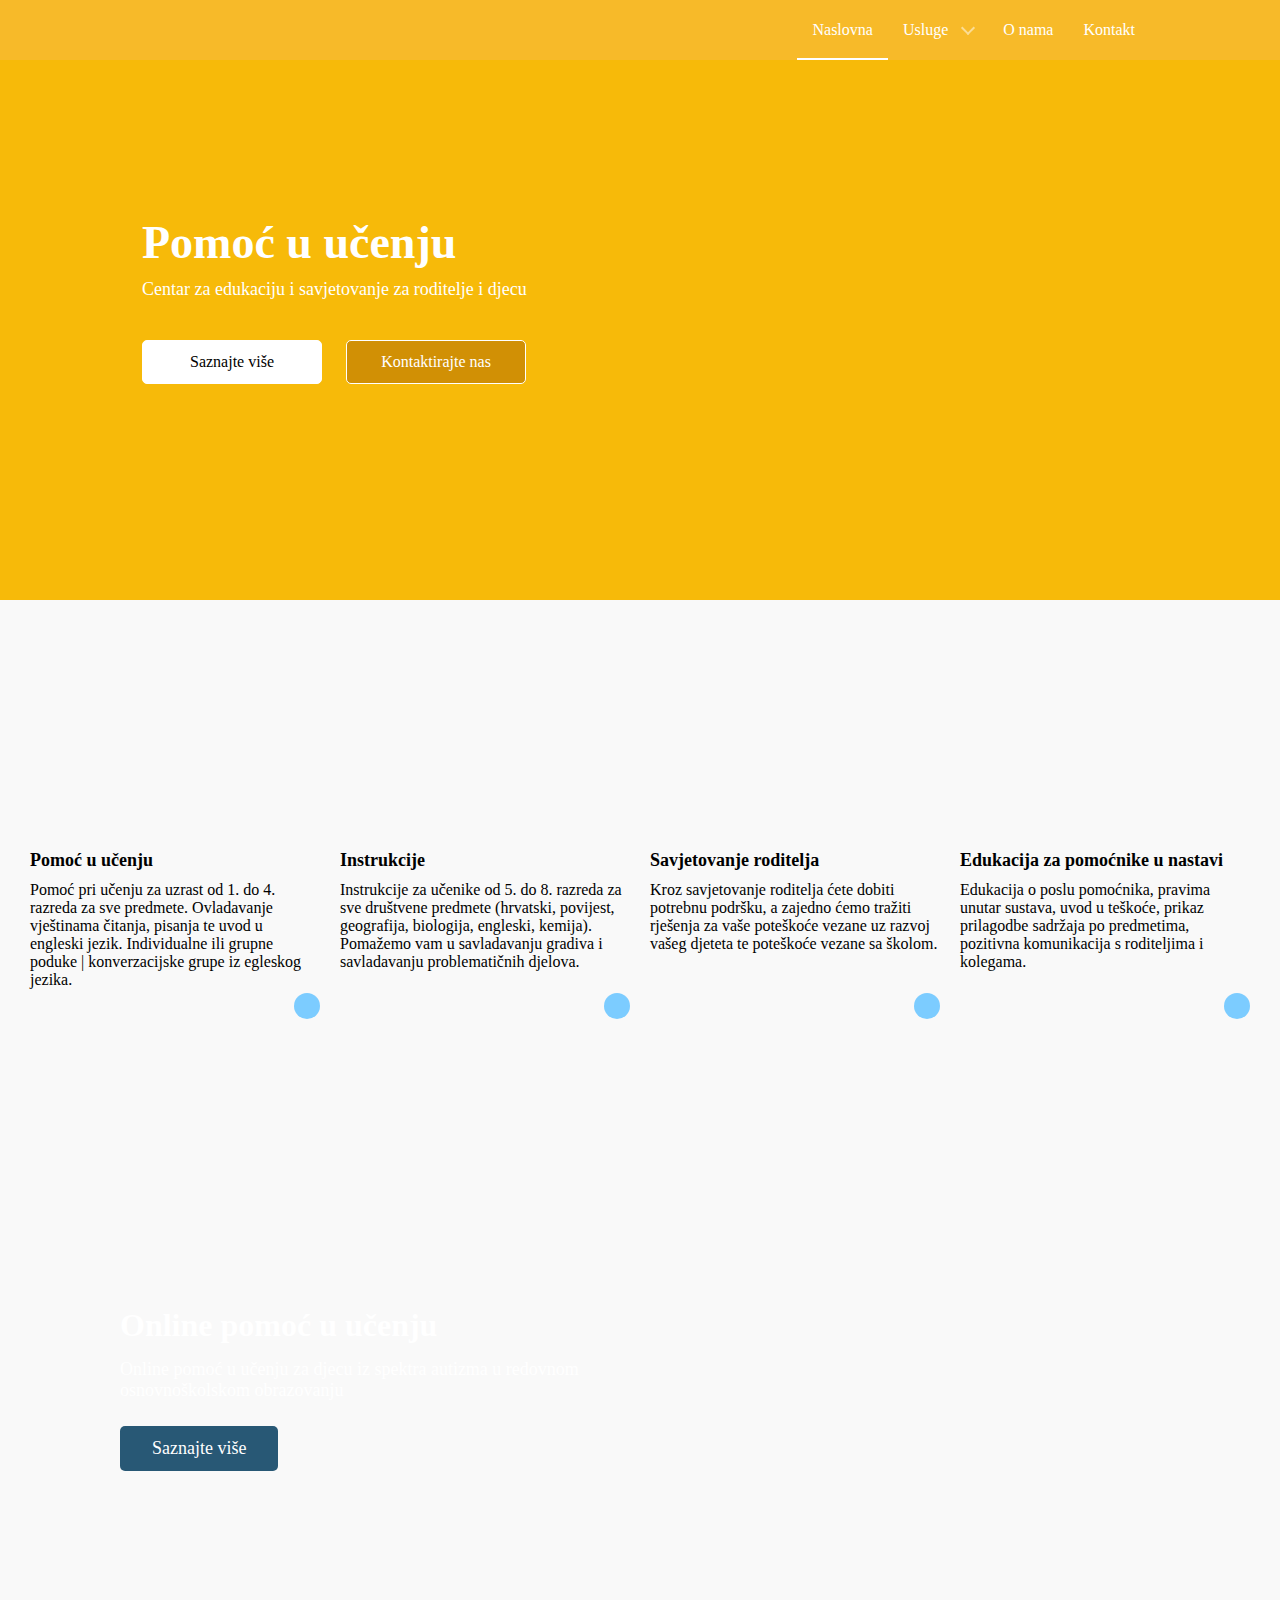
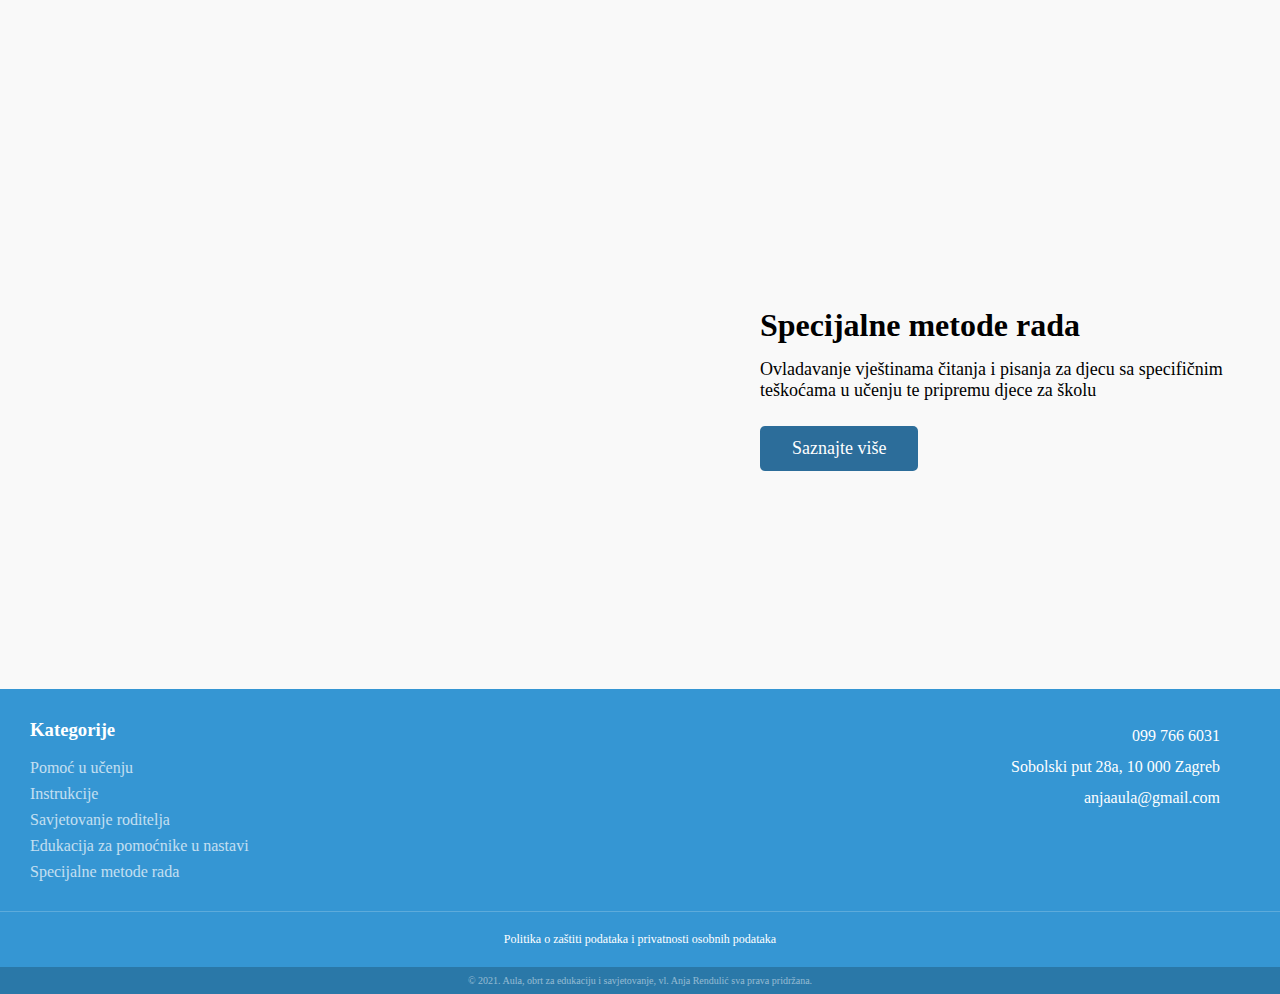
==== AulaProject-2-master/index.html @ 8a4cf0f5 "changes" ====
<!DOCTYPE html>
<html lang="en">
<head>
    <meta charset="UTF-8">
    <meta http-equiv="X-UA-Compatible" content="IE=edge">
    <meta name="viewport" content="width=device-width, initial-scale=1.0">
    <meta name="keywords" content="pomoć u učenju, instrukcije, centar za edukaciju, savjetovanje roditelja, instrukcije iz engleskog jezika, radionice engleski, edukacija za pomoćnike u nastavi">
    <meta name="description" content="Specijalizirani centar za pomoć u učenju i instrukcije.">
    <title>Aula | Naslovna</title>
    <meta name="author" content="Leonarda Halilović">
    <link rel="stylesheet" href="style.css">
    <script src="https://ajax.aspnetcdn.com/ajax/jQuery/jquery-3.4.0.min.js"></script>
</head>
<body>
    <header class="home">
        <nav>
            <div class="nav-container">
                <div class="logo">
                    <a href="index.html" class="logo-image"></a>
                </div>
                <ul class="nav-list">
                    <li><a href="index.html" class="selected">Naslovna</a></li>
                    <li><a class="arrow">Usluge</a>
                        <ul class="drop-down">
                            <li><a href="pomoc_u_ucenju.html">Pomoć u učenju</a></li>
                            <li><a href="instrukcije.html">Instrukcije</a></li>
                            <li><a href="savjetovanje_roditelja.html">Savjetovanje roditelja</a></li>
                            <li><a href="specijalne_metode_rada.html">Specijalne metode rada</a></li>
                            <li><a href="edukacija_za_pomocnike.html">Edukacija za pomoćnike u nastavi</a></li>
                        </ul>
                    </li>
                    <li><a href="o_nama.html">O nama</a></li>
                    <li><a href="kontakt.html">Kontakt</a></li>
                </ul>
                <div class="social-media">
                    <a target="_blank" href="https://www.facebook.com/anjinaula/" class="facebook"></a>  
                    <a target="_blank" href="https://www.instagram.com/defektolog_aula/?hl=en" class="instagram"></a>
                </div>
                <div class="hamburger">
                    <a class="toggleMenu" onclick="this.classList.toggle('opened');this.setAttribute('aria-expanded', this.classList.contains('opened'))" aria-label="Main Menu">
                        <svg width="48" height="48" viewBox="0 0 120 120">
                            <path class="line line1"
                                d="M 20,29.000046 H 80.000231 C 80.000231,29.000046 94.498839,28.817352 94.532987,66.711331 94.543142,77.980673 90.966081,81.670246 85.259173,81.668997 79.552261,81.667751 75.000211,74.999942 75.000211,74.999942 L 25.000021,25.000058" />
                            <path class="line line2" d="M 20,49 H 80" />
                            <path class="line line3"
                                d="M 20,69 H 80.000231 C 80.000231,70.999954 94.498839,71.182648 94.532987,33.288669 94.543142,22.019327 90.966081,18.329754 85.259173,18.331003 79.552261,18.332249 75.000211,25.000058 75.000211,25.000058 L 25.000021,74.999942" />
                        </svg>
                    </a>
                </div>       
            </div>
        </nav>
    </header>
    <div class="content">
        <main class="main-content">
            <div class="main-content-container">
                <div class="main-message">
                    <h2>Pomoć u učenju</h2>
                    <p>Centar za edukaciju i savjetovanje za roditelje i djecu</p>
                    <div class="button-holder">
                        <a href="pomoc_u_ucenju.html">Saznajte više</a>
                        <a class="darken" href="kontakt.html">Kontaktirajte nas</a>
                    </div>
                </div>
            </div>
        </main>
        <div class="section-holder">
            <section class="category-grid">
                <div class="category-content">
                    <a href="pomoc_u_ucenju.html">
                        <div class="image learning-help"></div>
                        <div class="category-text">
                            <h2 class="title">Pomoć u učenju</h2>
                            <p>Pomoć pri učenju za uzrast od 1. do 4. razreda za sve predmete. Ovladavanje vještinama čitanja, pisanja te uvod u engleski jezik. Individualne ili grupne poduke | konverzacijske grupe iz egleskog jezika.</p>
                            <div class="learn-more" href="pomoc_u_učenju"></div>
                        </div>
                    </a>
                </div>
                <div class="category-content">
                    <a href="instrukcije.html">
                        <div class="image tutoring"></div>
                        <div class="category-text">
                            <h2 class="title">Instrukcije</h2>
                            <p>Instrukcije za učenike od 5. do 8. razreda za sve društvene predmete (hrvatski, povijest, geografija, biologija, engleski, kemija). Pomažemo vam u savladavanju gradiva i savladavanju problematičnih djelova.</p>
                            <div class="learn-more" href="instrukcije.html"></div>
                        </div>
                    </a>
                </div>
                <div class="category-content">
                    <a href="savjetovanje_roditelja.html">
                        <div class="image consulting"></div>
                        <div class="category-text">
                            <h2 class="title">Savjetovanje roditelja </h2>
                            <p>Kroz savjetovanje roditelja ćete dobiti potrebnu podršku, a zajedno ćemo tražiti rješenja za vaše poteškoće vezane uz razvoj vašeg djeteta te poteškoće vezane sa školom.</p>
                            <div class="learn-more" href="savjetovanje_roditelja.html"></div>
                        </div>
                    </a>
                </div>
                <div class="category-content">
                    <a href="edukacija_za_pomocnike.html">
                        <div class="image education"></div>
                        <div class="category-text">
                            <h2 class="title">Edukacija za pomoćnike u nastavi</h2>
                            <p>Edukacija o poslu pomoćnika, pravima unutar sustava, uvod u teškoće, prikaz prilagodbe sadržaja po predmetima, pozitivna komunikacija s roditeljima i kolegama.</p>
                            <div class="learn-more" href="edukacija_za_pomocnike.html"></div>
                        </div>
                    </a>
                </div>
            </section>
                <section class="online-learning">
                    <div class="text-container">
                        <h2>Online pomoć u učenju</h2>
                        <p>Online pomoć u učenju za djecu iz spektra autizma u redovnom<br> osnovnoškolskom obrazovanju</p>
                        <a href="pomoc_u_ucenju.html">Saznajte više<span></span></a>
                    </div>
                </section>
                <section class="learning-methods">
                    <div class="text-container">
                        <h2>Specijalne metode rada</h2>
                        <p>Ovladavanje vještinama čitanja i pisanja za djecu sa specifičnim teškoćama u učenju te
                            pripremu djece za školu</p>
                        <a href="specijalne_metode_rada.html">Saznajte više<span></span></a>
                    </div>
                </section>
        </div>
        <footer>
            <div class="footer-content">
                <div class="left-footer-content">
                    <h3>Kategorije</h3>
                    <a href="pomoc_u_ucenju.html">Pomoć u učenju</a>
                    <a href="instrukcije.html">Instrukcije</a>
                    <a href="savjetovanje_roditelja.html">Savjetovanje roditelja</a>
                    <a href="edukacija_za_pomocnike.html">Edukacija za pomoćnike u nastavi</a>
                    <a href="specijalne_metode_rada.html">Specijalne metode rada</a>
                </div>
                <a href="index.html" class="center-footer-content"></a>
                <div class="right-footer-content">
                    <div class="contact-holder">
                        <a href="tel:0997666031" class="phone-number">099 766 6031</a>
                        <a href="kontakt.html" class="address">Sobolski put 28a, 10 000 Zagreb</a>
                        <a href="mailto:aula@aula.hr" class="mail">anjaaula@gmail.com</a>
                    </div>
                    <div class="social-media">
                        <a target="_blank" href="https://www.instagram.com/defektolog_aula/?hl=en" class="instagram"></a>
                        <a target="_blank" href="https://www.facebook.com/anjinaula/" class="facebook"></a>
                    </div>
                </div>
            </div>
            <div class="bottom-footer-content-1">
                <a href="#">Politika o zaštiti podataka i privatnosti osobnih podataka</a>
            </div>
            <div class="bottom-footer-content-2">© 2021. Aula, obrt za edukaciju i savjetovanje, vl. Anja Rendulić sva prava pridržana.</div>
        </footer>
    </div>
    <a href="tel:0997666031" class="call-button"></a>
<script type="text/javascript" src="aula.js"></script>
</body>
</html>
---- AulaProject-2-master/style.css ----
@font-face {
  font-family: roboto;
  src: url(Fonts/Roboto-Regular.ttf);
}

@font-face {
  font-family: roboto-bold;
  src: url(fonts/Roboto-Bold.ttf);
}

::-webkit-scrollbar {
  width: 7px;
}

::-webkit-scrollbar-track {
  background: #dddddd;
}

::-webkit-scrollbar-thumb {
  background: #aaaaaa;
  border-radius: 0px;
}

@supports (scrollbar-color: #ddd transparent) {
  * {
    scrollbar-color: #ddd transparent;
    scrollbar-width: thin;
  }
}

* {
  padding: 0;
  margin: 0;
  -webkit-box-sizing: border-box;
          box-sizing: border-box;
  list-style: none;
}

*:focus, *:hover {
  outline: none;
}

body {
  font-family: roboto;
  overflow: hidden;
  overflow-y: scroll;
}

a {
  text-decoration: none;
  color: white;
}

header {
  height: 60px;
  width: 100%;
  background-color: #f7ba29;
  position: fixed;
  z-index: 10;
  -webkit-transition: 0.3s;
  transition: 0.3s;
}

header nav {
  width: 100%;
  max-width: 1400px;
  padding: 0 30px;
  margin: auto;
  height: 60px;
}

@media only screen and (max-width: 768px) {
  header nav {
    -ms-grid-columns: auto 50px;
        grid-template-columns: auto 50px;
    padding: 0;
  }
}

header nav .nav-container {
  display: -webkit-box;
  display: -ms-flexbox;
  display: flex;
  -webkit-box-pack: end;
      -ms-flex-pack: end;
          justify-content: flex-end;
  height: 60px;
}

@media only screen and (max-width: 768px) {
  header nav .nav-container {
    -ms-grid-columns: 50px;
        grid-template-columns: 50px;
    padding-left: 20px;
  }
}

header nav .nav-container .logo {
  position: relative;
  z-index: 5;
  margin-right: auto;
}

header nav .nav-container .logo .logo-image {
  background-image: url(images/logo.png);
  background-size: 100% auto;
  width: 150px;
  height: 100px;
  top: 0px;
  background-repeat: no-repeat;
  background-position: center left;
  position: absolute;
  -webkit-transition: 0.3s;
  transition: 0.3s;
}

@media only screen and (max-width: 768px) {
  header nav .nav-container .logo .logo-image {
    height: 60px;
    width: 100px;
  }
}

header nav .nav-container .nav-list {
  display: -webkit-box;
  display: -ms-flexbox;
  display: flex;
  height: 100%;
}

@media only screen and (max-width: 768px) {
  header nav .nav-container .nav-list {
    width: 85%;
    overflow: hidden;
    background-color: #52B3F0;
    padding: 30px 0;
    margin-top: 0px;
    height: calc(100vh - 60px);
    top: 59px;
    position: fixed;
    display: block;
    left: -100%;
    -webkit-transition: 0.3s;
    transition: 0.3s;
  }
}

header nav .nav-container .nav-list li {
  position: relative;
  cursor: pointer;
  height: inherit;
  -webkit-transition-duration: 0.5s;
          transition-duration: 0.5s;
  display: block;
  height: 100%;
}

@media only screen and (max-width: 768px) {
  header nav .nav-container .nav-list li {
    height: auto;
    padding: 10px 0;
  }
}

header nav .nav-container .nav-list li a {
  color: white;
  padding: 0 15px;
  width: 100%;
  height: inherit;
  border-bottom: 2px solid transparent;
  border-top: 2px solid transparent;
  display: -webkit-box;
  display: -ms-flexbox;
  display: flex;
  -webkit-box-align: center;
      -ms-flex-align: center;
          align-items: center;
}

@media only screen and (max-width: 768px) {
  header nav .nav-container .nav-list li a {
    padding-left: 30px;
  }
  header nav .nav-container .nav-list li a.selected {
    border: none;
  }
}

header nav .nav-container .nav-list li:hover {
  background: #da9708;
}

@media only screen and (max-width: 768px) {
  header nav .nav-container .nav-list li:hover {
    background: transparent;
  }
}

header nav .nav-container .nav-list li .selected {
  border-top: 2px solid transparent;
  border-bottom: 2px solid #fff;
}

header nav .nav-container .arrow::after {
  content: "";
  margin: 0px 0 5px 15px;
  border: solid #fff;
  border-width: 0 2px 2px 0;
  display: inline-block;
  padding: 4px;
  -webkit-transform: rotate(45deg);
          transform: rotate(45deg);
  opacity: .5;
}

header nav .nav-container ul.drop-down {
  position: absolute;
  background-color: #da9708;
  width: 300px;
  display: -webkit-box;
  display: -ms-flexbox;
  display: flex;
  top: 50px;
  height: auto;
  -webkit-box-orient: vertical;
  -webkit-box-direction: normal;
      -ms-flex-direction: column;
          flex-direction: column;
  left: 0;
  position: absolute;
  -webkit-transition: all 0.5s ease;
  transition: all 0.5s ease;
  margin-top: 10px;
  display: none;
}

@media only screen and (max-width: 768px) {
  header nav .nav-container ul.drop-down {
    position: relative;
    background-color: #2ca3ed;
    width: 100%;
    display: block;
    top: 10px;
    margin: 0;
    -webkit-transition: 0.3s;
    transition: 0.3s;
    overflow: hidden;
    padding: 0;
    height: 0;
  }
}

header nav .nav-container ul.drop-down li {
  padding: 10px;
}

header nav .nav-container ul.drop-down li:hover {
  background: rgba(0, 0, 0, 0.2);
  color: white;
}

header nav .nav-container ul.drop-down li:hover a {
  color: #fff;
}

@media only screen and (max-width: 768px) {
  header nav .nav-container ul.drop-down li {
    padding: 5px 0;
  }
  header nav .nav-container ul.drop-down li:first-child {
    padding-top: 10px;
  }
  header nav .nav-container ul.drop-down li a {
    font-size: 13px;
  }
  header nav .nav-container ul.drop-down li:hover {
    background: none;
  }
}

header nav .nav-container .nav-list li:hover > .drop-down,
header nav .nav-container .nav-list li .drop-down:hover {
  display: block;
}

header nav .social-media {
  display: -webkit-box;
  display: -ms-flexbox;
  display: flex;
}

@media only screen and (max-width: 768px) {
  header nav .social-media {
    display: none;
  }
}

header nav .social-media .facebook, header nav .social-media .instagram {
  background-image: url(images/facebook.svg);
  background-size: 30px;
  background-repeat: no-repeat;
  background-position: center;
  opacity: 0.7;
  -webkit-transition: 0.2s;
  transition: 0.2s;
  width: 50px;
  height: 60px;
}

header nav .social-media .facebook:hover, header nav .social-media .instagram:hover {
  opacity: 1;
}

header nav .social-media .instagram {
  background-image: url(images/instagram.svg);
}

header nav .hamburger {
  display: none;
}

@media only screen and (max-width: 768px) {
  header nav .hamburger {
    display: block;
  }
  header nav .hamburger:hover {
    background: rgba(0, 0, 0, 0) !important;
  }
}

header nav .hamburger svg {
  margin-top: 10px;
}

@media only screen and (max-width: 768px) {
  .expand {
    height: 160px !important;
  }
}

@media only screen and (max-width: 768px) {
  .arrow.rotate-180::after {
    -webkit-transform: rotate(225deg) !important;
            transform: rotate(225deg) !important;
    margin-bottom: 0px !important;
    margin-top: 6px !important;
  }
}

@media only screen and (max-width: 768px) {
  .show-menu {
    left: 0 !important;
  }
}

header.resize nav .nav-container .logo .logo-image {
  height: 60px;
  width: 80px;
}

@media only screen and (max-width: 768px) {
  header.resize nav .nav-container .logo .logo-image {
    width: 80px;
  }
}

header.blue, header.blue-home {
  background-color: #3aa0df;
}

header.blue nav .nav-container li:hover, header.blue-home nav .nav-container li:hover {
  background-color: #2086c5;
}

header.blue nav .nav-container li .drop-down, header.blue-home nav .nav-container li .drop-down {
  background-color: #3aa0df;
}

header.blue nav .logo .logo-image, header.blue-home nav .logo .logo-image {
  height: 60px;
  width: 80px;
}

@media only screen and (max-width: 768px) {
  header.blue nav .logo .logo-image, header.blue-home nav .logo .logo-image {
    width: 80px;
  }
}

.content {
  height: 100%;
  width: 100%;
  position: relative;
  background-color: #f9f9f9;
  -webkit-transition: 0.5s;
  transition: 0.5s;
}

.content .content-holder {
  width: 100%;
  max-width: 1400px;
  overflow: hidden;
}

.content .main-content {
  width: 100%;
  height: 600px;
  background-color: #f7ba09;
  position: relative;
}

@media only screen and (max-width: 1280px) {
  .content .main-content {
    padding-bottom: 40%;
  }
}

@media only screen and (max-width: 768px) {
  .content .main-content {
    background-color: #f7ba09;
    padding-bottom: 100%;
    background-position: top right;
    background-size: auto 100%;
  }
}

.content .main-content .main-content-container {
  height: 100%;
  max-width: 1400px;
  width: 100%;
  padding: 0 30px;
  left: 50%;
  -webkit-transform: translateX(-50%);
          transform: translateX(-50%);
  position: absolute;
  background-image: url(images/background-5.png);
  background-size: 850px;
  background-repeat: no-repeat;
  background-position: right -30px center;
  -webkit-transition: 0.3s;
  transition: 0.3s;
}

@media only screen and (max-width: 768px) {
  .content .main-content .main-content-container {
    background-size: auto 60%;
    background-position: center center;
    -webkit-transition: 0.3s;
    transition: 0.3s;
    width: 100%;
  }
}

@media only screen and (max-width: 480x) {
  .content .main-content .main-content-container {
    padding: 0 25px;
  }
}

.content .main-content .main-content-container .main-message {
  margin-left: 112px;
  position: absolute;
  top: 50%;
  width: 500px;
  -webkit-transform: translateY(-50%);
          transform: translateY(-50%);
}

@media only screen and (max-width: 1200px) {
  .content .main-content .main-content-container .main-message {
    width: 100%;
    background-color: rgba(0, 0, 0, 0.25);
    left: -112px;
    padding: 50px;
  }
}

@media only screen and (max-width: 768px) {
  .content .main-content .main-content-container .main-message {
    padding: 40px;
    width: 100%;
    margin-top: 40px;
  }
}

@media only screen and (max-width: 1200px) {
  .content .main-content .main-content-container .main-message h2 {
    text-align: center;
  }
}

@media only screen and (max-width: 480px) {
  .content .main-content .main-content-container .main-message h2 {
    font-size: 28px;
  }
}

.content .main-content .main-content-container .main-message p {
  font-weight: 400px;
  color: white;
  padding-top: 10px;
  font-size: 18px;
}

@media only screen and (max-width: 1200px) {
  .content .main-content .main-content-container .main-message p {
    text-align: center;
  }
}

@media only screen and (max-width: 480px) {
  .content .main-content .main-content-container .main-message p {
    font-size: 14px;
  }
}

.content .main-content .main-content-container .main-message .button-holder {
  width: 100%;
  margin-top: 40px;
  float: left;
}

@media only screen and (max-width: 1200px) {
  .content .main-content .main-content-container .main-message .button-holder {
    display: -webkit-box;
    display: -ms-flexbox;
    display: flex;
    -webkit-box-pack: center;
        -ms-flex-pack: center;
            justify-content: center;
  }
}

@media only screen and (max-width: 480px) {
  .content .main-content .main-content-container .main-message .button-holder {
    -webkit-box-orient: vertical;
    -webkit-box-direction: normal;
        -ms-flex-direction: column;
            flex-direction: column;
    -webkit-box-align: center;
        -ms-flex-align: center;
            align-items: center;
    margin-top: 30px;
  }
}

.content .main-content .main-content-container .main-message .button-holder a {
  padding: 12px;
  border-radius: 5px;
  background: white;
  font-size: 16px;
  color: #000;
  display: block;
  width: 180px;
  text-align: center;
  -webkit-transition: 0.2s;
  transition: 0.2s;
  border: 1px solid #fff;
  float: left;
}

.content .main-content .main-content-container .main-message .button-holder a:hover {
  -webkit-box-shadow: 0 3px 3px rgba(0, 0, 0, 0.2);
          box-shadow: 0 3px 3px rgba(0, 0, 0, 0.2);
}

@media only screen and (max-width: 480px) {
  .content .main-content .main-content-container .main-message .button-holder a {
    font-size: 14px;
    width: 140px;
    padding: 9px;
  }
}

@media only screen and (max-width: 320px) {
  .content .main-content .main-content-container .main-message .button-holder a {
    font-size: 12px;
    width: 132px;
  }
}

.content .main-content .main-content-container .main-message .button-holder .darken {
  color: white;
  background: #d19005;
  margin-left: 24px;
}

@media only screen and (max-width: 480px) {
  .content .main-content .main-content-container .main-message .button-holder .darken {
    margin-left: 0;
    margin-top: 10px;
  }
}

h2 {
  font-size: 46px;
  color: white;
}

.section-holder {
  width: 100%;
  width: 100%;
  overflow: hidden;
  margin: auto;
}

.section-holder .category-grid {
  width: 100%;
  max-width: 1400px;
  margin: auto;
  margin-top: 60px;
  display: -ms-grid;
  display: grid;
  -ms-grid-columns: (1fr)[4];
      grid-template-columns: repeat(4, 1fr);
  grid-gap: 20px;
  padding: 0 30px;
}

@media only screen and (max-width: 1100px) {
  .section-holder .category-grid {
    -ms-grid-columns: 1fr 1fr;
        grid-template-columns: 1fr 1fr;
    grid-gap: 60px;
  }
}

@media only screen and (max-width: 768px) {
  .section-holder .category-grid {
    -ms-grid-columns: 1fr;
        grid-template-columns: 1fr;
    grid-gap: 60px;
  }
}

@media only screen and (max-width: 768px) {
  .section-holder .category-grid {
    padding: 0 25px;
  }
}

.section-holder .category-grid .category-content {
  width: 100%;
  position: relative;
}

@media only screen and (max-width: 768px) {
  .section-holder .category-grid .category-content {
    text-align: center;
  }
}

.section-holder .category-grid .category-content h2 {
  font-size: 18px;
  font-weight: 600;
  padding: 30px 0 10px 0;
  color: #000;
}

@media only screen and (max-width: 768px) {
  .section-holder .category-grid .category-content h2 {
    font-size: 20px;
  }
}

@media only screen and (max-width: 480px) {
  .section-holder .category-grid .category-content h2 {
    font-size: 16px;
    padding-top: 14px;
  }
}

.section-holder .category-grid .category-content p {
  color: #000;
}

@media only screen and (max-width: 480px) {
  .section-holder .category-grid .category-content p {
    font-size: 14px;
  }
}

.section-holder .category-grid .category-content .image {
  width: 100%;
  padding-bottom: 55%;
  -webkit-transition: 0.2s;
  transition: 0.2s;
  background-position: center;
  background-repeat: no-repeat;
  background-size: 100%;
}

.section-holder .category-grid .category-content .image:hover {
  background-size: 110%;
}

.section-holder .category-grid .category-content .learning-help {
  background-image: url(images/pomoc-u-ucenju.svg);
}

.section-holder .category-grid .category-content .tutoring {
  background-image: url(images/instrukcije.svg);
}

.section-holder .category-grid .category-content .consulting {
  background-image: url(images/savjetovanje-roditelja.svg);
}

.section-holder .category-grid .category-content .education {
  background-image: url(images/edukacija-za-pomocnike.svg);
}

.section-holder .category-grid .category-content .learn-more {
  width: 26px;
  height: 26px;
  background-color: #7CCCFF;
  border-radius: 50%;
  background-image: url(images/next.png);
  background-size: 20px;
  background-repeat: no-repeat;
  position: absolute;
  right: 0;
  bottom: -30px;
  background-position: center;
}

.section-holder .category-grid .category-content .learn-more:hover {
  background-color: #3aa0df;
}

@media only screen and (max-width: 480px) {
  .section-holder .category-grid .category-content .learn-more {
    font-size: 14px;
  }
}

.section-holder .online-learning, .section-holder .learning-methods {
  width: 100%;
  max-width: 1400px;
  margin: auto;
  height: 600px;
  background-image: url(images/online-ucenje.svg);
  background-size: 100%;
  background-position: center;
  background-repeat: no-repeat;
  position: relative;
  margin-top: 100px;
}

@media only screen and (max-width: 768px) {
  .section-holder .online-learning, .section-holder .learning-methods {
    height: 0;
    float: left;
    background-position: bottom right -30px;
    background-size: auto 100%;
    padding-bottom: 120%;
    margin: 60px 0;
  }
}

.section-holder .online-learning .text-container, .section-holder .learning-methods .text-container {
  width: 60%;
  top: 50%;
  -webkit-transform: translateY(-50%);
          transform: translateY(-50%);
  position: absolute;
  padding-left: 120px;
}

@media only screen and (max-width: 768px) {
  .section-holder .online-learning .text-container, .section-holder .learning-methods .text-container {
    padding: 50px 30px 30px 50px;
    -webkit-transform: none;
            transform: none;
    top: 0;
    width: 80%;
  }
}

@media only screen and (max-width: 480px) {
  .section-holder .online-learning .text-container, .section-holder .learning-methods .text-container {
    padding: 50px 0px 0 25px;
  }
}

.section-holder .online-learning .text-container h2, .section-holder .learning-methods .text-container h2 {
  font-size: 32px;
}

@media only screen and (max-width: 768px) {
  .section-holder .online-learning .text-container h2, .section-holder .learning-methods .text-container h2 {
    font-size: 28px;
  }
}

@media only screen and (max-width: 480px) {
  .section-holder .online-learning .text-container h2, .section-holder .learning-methods .text-container h2 {
    font-size: 22px;
  }
}

.section-holder .online-learning .text-container p, .section-holder .learning-methods .text-container p {
  font-size: 18px;
  padding-top: 15px;
  color: white;
}

@media only screen and (max-width: 480px) {
  .section-holder .online-learning .text-container p, .section-holder .learning-methods .text-container p {
    font-size: 15px;
  }
}

.section-holder .online-learning .text-container a, .section-holder .learning-methods .text-container a {
  background-color: #285875;
  padding: 12px 32px;
  color: white;
  margin-top: 25px;
  display: inline-block;
  -webkit-transition: 0.2s;
  transition: 0.2s;
  font-size: 18px;
  border-radius: 5px;
}

@media only screen and (max-width: 768px) {
  .section-holder .online-learning .text-container a, .section-holder .learning-methods .text-container a {
    padding: 12px 16px;
    font-size: 16px;
    margin-top: 15px;
  }
}

@media only screen and (max-width: 320px) {
  .section-holder .online-learning .text-container a, .section-holder .learning-methods .text-container a {
    padding: 8px 8px;
    font-size: 12px;
  }
}

.section-holder .online-learning .text-container a:hover, .section-holder .learning-methods .text-container a:hover {
  padding: 16px 36px;
}

@media only screen and (max-width: 480px) {
  .section-holder .online-learning {
    height: 0;
    float: left;
    background-position: bottom right -10px;
    background-size: auto 100%;
    padding-bottom: 130%;
    margin-bottom: 60px;
    margin-top: 60px;
    width: calc(100% + 60px);
  }
}

@media only screen and (max-width: 320px) {
  .section-holder .online-learning {
    padding-bottom: 110%;
  }
}

.section-holder .learning-methods {
  width: 100%;
  height: 600px;
  background-repeat: no-repeat;
  background-image: url(images/gm-6.png);
  background-size: 50%;
  background-position: left 20px center;
  margin-top: 0;
  display: -webkit-box;
  display: -ms-flexbox;
  display: flex;
  -webkit-box-orient: vertical;
  -webkit-box-direction: normal;
      -ms-flex-direction: column;
          flex-direction: column;
  -webkit-box-align: end;
      -ms-flex-align: end;
          align-items: flex-end;
}

@media only screen and (max-width: 1100px) {
  .section-holder .learning-methods {
    height: 400px;
    padding-bottom: 0;
  }
}

@media only screen and (max-width: 768px) {
  .section-holder .learning-methods {
    height: 0;
    background-position: bottom;
    background-size: 100%;
    margin-top: 0;
    padding-bottom: 100%;
  }
}

@media only screen and (max-width: 480px) {
  .section-holder .learning-methods {
    padding-bottom: 114%;
  }
}

@media only screen and (max-width: 320px) {
  .section-holder .learning-methods {
    padding-bottom: 135%;
  }
}

.section-holder .learning-methods .text-container {
  width: 50%;
}

@media only screen and (max-width: 768px) {
  .section-holder .learning-methods .text-container {
    width: 100%;
    top: 0px;
    padding-top: 0;
    -webkit-transform: none;
            transform: none;
  }
}

.section-holder .learning-methods .text-container h2, .section-holder .learning-methods .text-container p {
  color: #000;
}

.section-holder .learning-methods .text-container a {
  background-color: #2C6D9A;
}

.section-holder .learning-methods .text-container a:hover {
  background-color: #2c6d9a;
}

@media only screen and (min-width: 768px) {
  .picture-resize {
    background-size: 750px !important;
    background-position: right bottom 60px !important;
  }
}

footer {
  width: 100%;
  background-color: #3596d3;
}

footer .footer-content {
  width: 100%;
  max-width: 1400px;
  margin: auto;
  padding: 30px;
  display: -ms-grid;
  display: grid;
  -ms-grid-columns: (1fr)[3];
      grid-template-columns: repeat(3, 1fr);
  color: white;
}

@media only screen and (max-width: 768px) {
  footer .footer-content {
    -ms-grid-rows: 1fr 1fr;
        grid-template-rows: 1fr 1fr;
    -ms-grid-columns: 1fr;
        grid-template-columns: 1fr;
    padding: 25px;
    padding-top: 0;
  }
}

footer .footer-content .left-footer-content h3 {
  padding-bottom: 10px;
}

footer .footer-content .left-footer-content a {
  display: block;
  padding-top: 8px;
  opacity: 0.7;
}

footer .footer-content .left-footer-content a:hover {
  opacity: 1;
}

@media only screen and (max-width: 768px) {
  footer .footer-content .left-footer-content {
    display: none;
  }
}

footer .footer-content .center-footer-content {
  background-image: url(images/logo.png);
  background-size: auto 60%;
  background-repeat: no-repeat;
  background-position: center;
  cursor: pointer;
}

@media only screen and (max-width: 768px) {
  footer .footer-content .center-footer-content {
    background-size: 30% auto;
    border-bottom: 1px solid rgba(255, 255, 255, 0.3);
  }
}

footer .footer-content .right-footer-content {
  display: -webkit-box;
  display: -ms-flexbox;
  display: flex;
  -webkit-box-orient: vertical;
  -webkit-box-direction: normal;
      -ms-flex-direction: column;
          flex-direction: column;
}

footer .footer-content .right-footer-content .contact-holder {
  display: -webkit-box;
  display: -ms-flexbox;
  display: flex;
  -webkit-box-orient: vertical;
  -webkit-box-direction: normal;
      -ms-flex-direction: column;
          flex-direction: column;
  -webkit-box-align: end;
      -ms-flex-align: end;
          align-items: flex-end;
}

@media only screen and (max-width: 768px) {
  footer .footer-content .right-footer-content .contact-holder {
    -webkit-box-align: center;
        -ms-flex-align: center;
            align-items: center;
    padding-top: 20px;
  }
}

footer .footer-content .right-footer-content .contact-holder a {
  padding-right: 30px;
  font-size: 16px;
  padding: 8px 30px 5px 5px;
  display: block;
}

@media only screen and (max-width: 768px) {
  footer .footer-content .right-footer-content .contact-holder a {
    font-size: 16px;
    padding: 8px 0;
    display: block;
    width: 100%;
    text-align: center;
    background-image: none !important;
  }
}

footer .footer-content .right-footer-content .contact-holder .phone-number {
  background-image: url(images/phone.svg);
  background-repeat: no-repeat;
  background-size: 18px;
  background-position: right center;
}

footer .footer-content .right-footer-content .contact-holder .address {
  background-image: url(images/location.svg);
  background-repeat: no-repeat;
  background-size: 18px;
  background-position: right center;
}

footer .footer-content .right-footer-content .contact-holder .mail {
  background-image: url(images/mail.svg);
  background-repeat: no-repeat;
  background-size: 18px;
  background-position: right center;
}

footer .footer-content .right-footer-content .social-media {
  padding-top: 20px;
  display: -webkit-box;
  display: -ms-flexbox;
  display: flex;
  -webkit-box-pack: end;
      -ms-flex-pack: end;
          justify-content: flex-end;
  gap: 20px;
}

@media only screen and (max-width: 768px) {
  footer .footer-content .right-footer-content .social-media {
    -webkit-box-pack: center;
        -ms-flex-pack: center;
            justify-content: center;
    gap: 20px;
  }
}

footer .footer-content .right-footer-content .social-media .facebook, footer .footer-content .right-footer-content .social-media .instagram {
  width: 35px;
  height: 35px;
  background-image: url(images/facebook-f.svg);
  background-size: 100%;
  opacity: 0.5;
  background-repeat: no-repeat;
}

footer .footer-content .right-footer-content .social-media .facebook:hover, footer .footer-content .right-footer-content .social-media .instagram:hover {
  opacity: 1;
}

@media only screen and (max-width: 480px) {
  footer .footer-content .right-footer-content .social-media .facebook, footer .footer-content .right-footer-content .social-media .instagram {
    width: 30px;
    height: 30px;
  }
}

footer .footer-content .right-footer-content .social-media .instagram {
  background-image: url(images/instagram.svg);
}

footer .bottom-footer-content-1 {
  font-size: 12px;
  padding: 20px;
  border-top: 1px solid rgba(255, 255, 255, 0.2);
  color: #ddd;
  text-align: center;
}

footer .bottom-footer-content-2 {
  background: rgba(0, 0, 0, 0.2);
  font-size: 10px;
  padding: 8px;
  color: rgba(255, 255, 255, 0.5);
  text-align: center;
}

@media only screen and (max-width: 768px) {
  footer .bottom-footer-content-2 {
    font-size: 8px;
  }
}

.categories {
  padding-top: 100px;
  padding-bottom: 60px;
}

@media only screen and (max-width: 768px) {
  .categories {
    padding-top: 60px;
  }
}

.categories .category-container {
  max-width: 1400px;
  width: 100%;
  margin: 0 auto;
  display: -ms-grid;
  display: grid;
  -ms-grid-columns: 1fr 1fr;
      grid-template-columns: 1fr 1fr;
  grid-gap: 40px;
  padding: 0 30px;
}

@media only screen and (max-width: 900px) {
  .categories .category-container {
    margin: 0;
    grid-gap: 40px;
  }
}

@media only screen and (max-width: 768px) {
  .categories .category-container {
    -ms-grid-columns: 1fr;
        grid-template-columns: 1fr;
    grid-gap: 0;
    padding: 0 25px;
  }
}

@media only screen and (max-width: 900px) {
  .categories .category-container .category-text-container {
    padding-top: 30px;
    padding-bottom: 0;
  }
}

.categories .category-container .category-text-container h2 {
  color: #3596d3;
  font-size: 36px;
  padding-bottom: 20px;
  border-bottom: 1px solid rgba(0, 0, 0, 0.1);
  text-align: center;
}

@media only screen and (max-width: 480px) {
  .categories .category-container .category-text-container h2 {
    font-size: 24px;
  }
}

.categories .category-container .category-text-container p {
  padding: 20px 0;
  line-height: 1.5;
}

@media only screen and (max-width: 480px) {
  .categories .category-container .category-text-container p {
    font-size: 15px;
  }
}

.categories .category-container .category-text-container .price {
  border-top: 1px solid rgba(0, 0, 0, 0.1);
  padding-top: 20px;
  line-height: 1.5;
}

.categories .category-container .category-text-container .price span {
  font-weight: bold;
}

@media only screen and (max-width: 900px) {
  .categories .category-container .picture-container {
    -ms-grid-row: 1;
        grid-row-start: 1;
    grid-row-end: 2;
  }
}

.categories .category-container .picture-container .tutoring, .categories .category-container .picture-container .learning-help, .categories .category-container .picture-container .consulting, .categories .category-container .picture-container .category-learning-methods, .categories .category-container .picture-container .education {
  background-color: #7CCCFF;
  height: 0px;
  padding-bottom: 65%;
  margin-top: 62px;
  background-image: url(images/instrukcije.svg);
  background-repeat: no-repeat;
  background-size: 100%;
  background-position: bottom center;
}

@media only screen and (max-width: 900px) {
  .categories .category-container .picture-container .tutoring, .categories .category-container .picture-container .learning-help, .categories .category-container .picture-container .consulting, .categories .category-container .picture-container .category-learning-methods, .categories .category-container .picture-container .education {
    margin: 0 -30px 0 -30px;
  }
}

.categories .category-container .picture-container .learning-help {
  background-image: url(images/pomoc-u-ucenju.svg);
}

.categories .category-container .picture-container .consulting {
  background-image: url(images/savjetovanje-roditelja-big.svg);
}

.categories .category-container .picture-container .category-learning-methods {
  background-image: url(images/gm-6.png);
  background-size: auto 90%;
  background-color: transparent;
}

.categories .category-container .picture-container .education {
  background-image: url(images/edukacija-za-pomocnike-big.svg);
}

@media only screen and (max-width: 768px) {
  .contact {
    padding-top: 60px;
  }
}

.contact h3 {
  color: #3596d3;
  font-size: 32px;
  padding-bottom: 20px;
  text-align: center;
}

@media only screen and (max-width: 768px) {
  .contact h3 {
    font-size: 24px;
  }
}

.contact .contact-content .anja-contact {
  width: 160px;
  height: 160px;
  background-image: url(images/anja-3.png);
  background-size: 160px;
  background-repeat: no-repeat;
  border-radius: 50%;
  margin: auto;
  position: relative;
  z-index: 2;
}

@media only screen and (max-width: 480px) {
  .contact .contact-content .anja-contact {
    width: 140px;
    height: 140px;
    background-size: 140px;
  }
}

.contact .contact-content .contact-info {
  -webkit-box-shadow: 0 3px 3px rgba(0, 0, 0, 0.2);
          box-shadow: 0 3px 3px rgba(0, 0, 0, 0.2);
  width: 340px;
  height: auto;
  margin: auto;
  padding-top: -20px;
  padding-bottom: 30px;
}

@media only screen and (max-width: 480px) {
  .contact .contact-content .contact-info {
    -webkit-box-shadow: 0 3px 3px rgba(0, 0, 0, 0.2);
            box-shadow: 0 3px 3px rgba(0, 0, 0, 0.2);
    width: 100%;
    max-width: 320px;
    margin: auto;
    margin-top: -20px;
    padding-bottom: 20px;
  }
}

.contact .contact-content .contact-info p {
  color: #555;
  padding-top: 5px;
  text-align: center;
}

.contact .contact-content .contact-info p:first-child {
  padding-top: 44px;
}

@media only screen and (max-width: 480px) {
  .contact .contact-content .contact-info p {
    font-size: 15px;
  }
}

.contact .contact-content .contact-info .contact-us {
  padding: 12px 0;
  width: 160px;
  border-radius: 5px;
  background: #316b90;
  font-size: 16px;
  color: white;
  display: block;
  text-align: center;
  -webkit-transition: 0.2s;
  transition: 0.2s;
  margin: auto;
  margin-top: 30px;
}

@media only screen and (max-width: 480px) {
  .contact .contact-content .contact-info .contact-us {
    font-size: 15px;
    width: 146px;
    margin-top: 20px;
  }
}

.map-container {
  margin-top: 55px;
}

.line {
  fill: none;
  stroke: #fff;
  stroke-width: 8;
  stroke-linecap: round;
  -webkit-transition: stroke-dasharray 600ms cubic-bezier(0.4, 0, 0.2, 1), stroke-dashoffset 600ms cubic-bezier(0.4, 0, 0.2, 1);
  transition: stroke-dasharray 600ms cubic-bezier(0.4, 0, 0.2, 1), stroke-dashoffset 600ms cubic-bezier(0.4, 0, 0.2, 1);
}

.line1 {
  stroke-dasharray: 60 207;
  stroke-width: 8;
}

.line2 {
  stroke-dasharray: 60 60;
  stroke-width: 8;
}

.line3 {
  stroke-dasharray: 60 207;
  stroke-width: 8;
}

.opened .line1 {
  stroke-dasharray: 90 207;
  stroke-dashoffset: -134;
  stroke-width: 8;
}

.opened .line2 {
  stroke-dasharray: 1 60;
  stroke-dashoffset: -30;
  stroke-width: 8;
}

.opened .line3 {
  stroke-dasharray: 90 207;
  stroke-dashoffset: -134;
  stroke-width: 8;
}

@media only screen and (max-width: 480px) {
  .call-button {
    position: fixed;
    height: 50px;
    width: 50px;
    background-color: #30ad56;
    background-image: url(images/phone-icon.svg);
    background-size: 25px;
    background-repeat: no-repeat;
    background-position: center;
    bottom: 5px;
    right: 14px;
    border-radius: 50%;
    z-index: 10;
  }
}

@media only screen and (max-width: 900px) {
  .about-us {
    padding-top: 60px !important;
    grid-gap: 40px !important;
  }
}

@media only screen and (max-width: 480px) {
  .about-us {
    grid-gap: 30px !important;
  }
}

.about-us .anja-images {
  display: -ms-grid;
  display: grid;
  -ms-grid-columns: (1fr)[3];
      grid-template-columns: repeat(3, 1fr);
  grid-gap: 10px;
}

@media only screen and (max-width: 900px) {
  .about-us .anja-images {
    height: auto;
  }
}

@media only screen and (max-width: 480px) {
  .about-us .anja-images {
    -ms-grid-columns: auto;
        grid-template-columns: auto;
  }
}

.about-us .anja-images .image {
  width: 100%;
  background-size: 100%;
  background-repeat: no-repeat;
}

@media only screen and (max-width: 900px) {
  .about-us .anja-images .image {
    padding-bottom: 107%;
  }
}

.about-us .anja-images .image.top {
  background-image: url(images/anja-1.png);
}

@media only screen and (max-width: 480px) {
  .about-us .anja-images .image.top {
    display: none;
  }
}

.about-us .anja-images .image.middle {
  background-image: url(images/anja-2.png);
  margin-top: 30px;
}

@media only screen and (max-width: 480px) {
  .about-us .anja-images .image.middle {
    display: none;
  }
}

.about-us .anja-images .image.bottom {
  background-image: url(images/anja-3.png);
  margin-top: 60px;
}

@media only screen and (max-width: 480px) {
  .about-us .anja-images .image.bottom {
    background-size: 80%;
    background-position: center bottom;
    margin-top: 0 !important;
  }
}

.about-us .about-us-text p {
  line-height: 1.5;
}

@media only screen and (max-width: 480px) {
  .about-us .about-us-text p {
    font-size: 15px;
  }
}

.about-us .about-us-text.anja {
  -ms-grid-row: 2;
  -ms-grid-row-span: 1;
  grid-row: 2/3;
}

.about-us .about-us-text h2 {
  color: #3596d3;
  font-size: 32px;
  padding-bottom: 20px;
  text-align: center;
}

@media only screen and (max-width: 480px) {
  .about-us .about-us-text h2 {
    font-size: 24px;
  }
}

@media only screen and (max-width: 768px) {
  .about-us .picture-container-video {
    width: 100%;
    margin: auto;
  }
}
/*# sourceMappingURL=style.css.map */
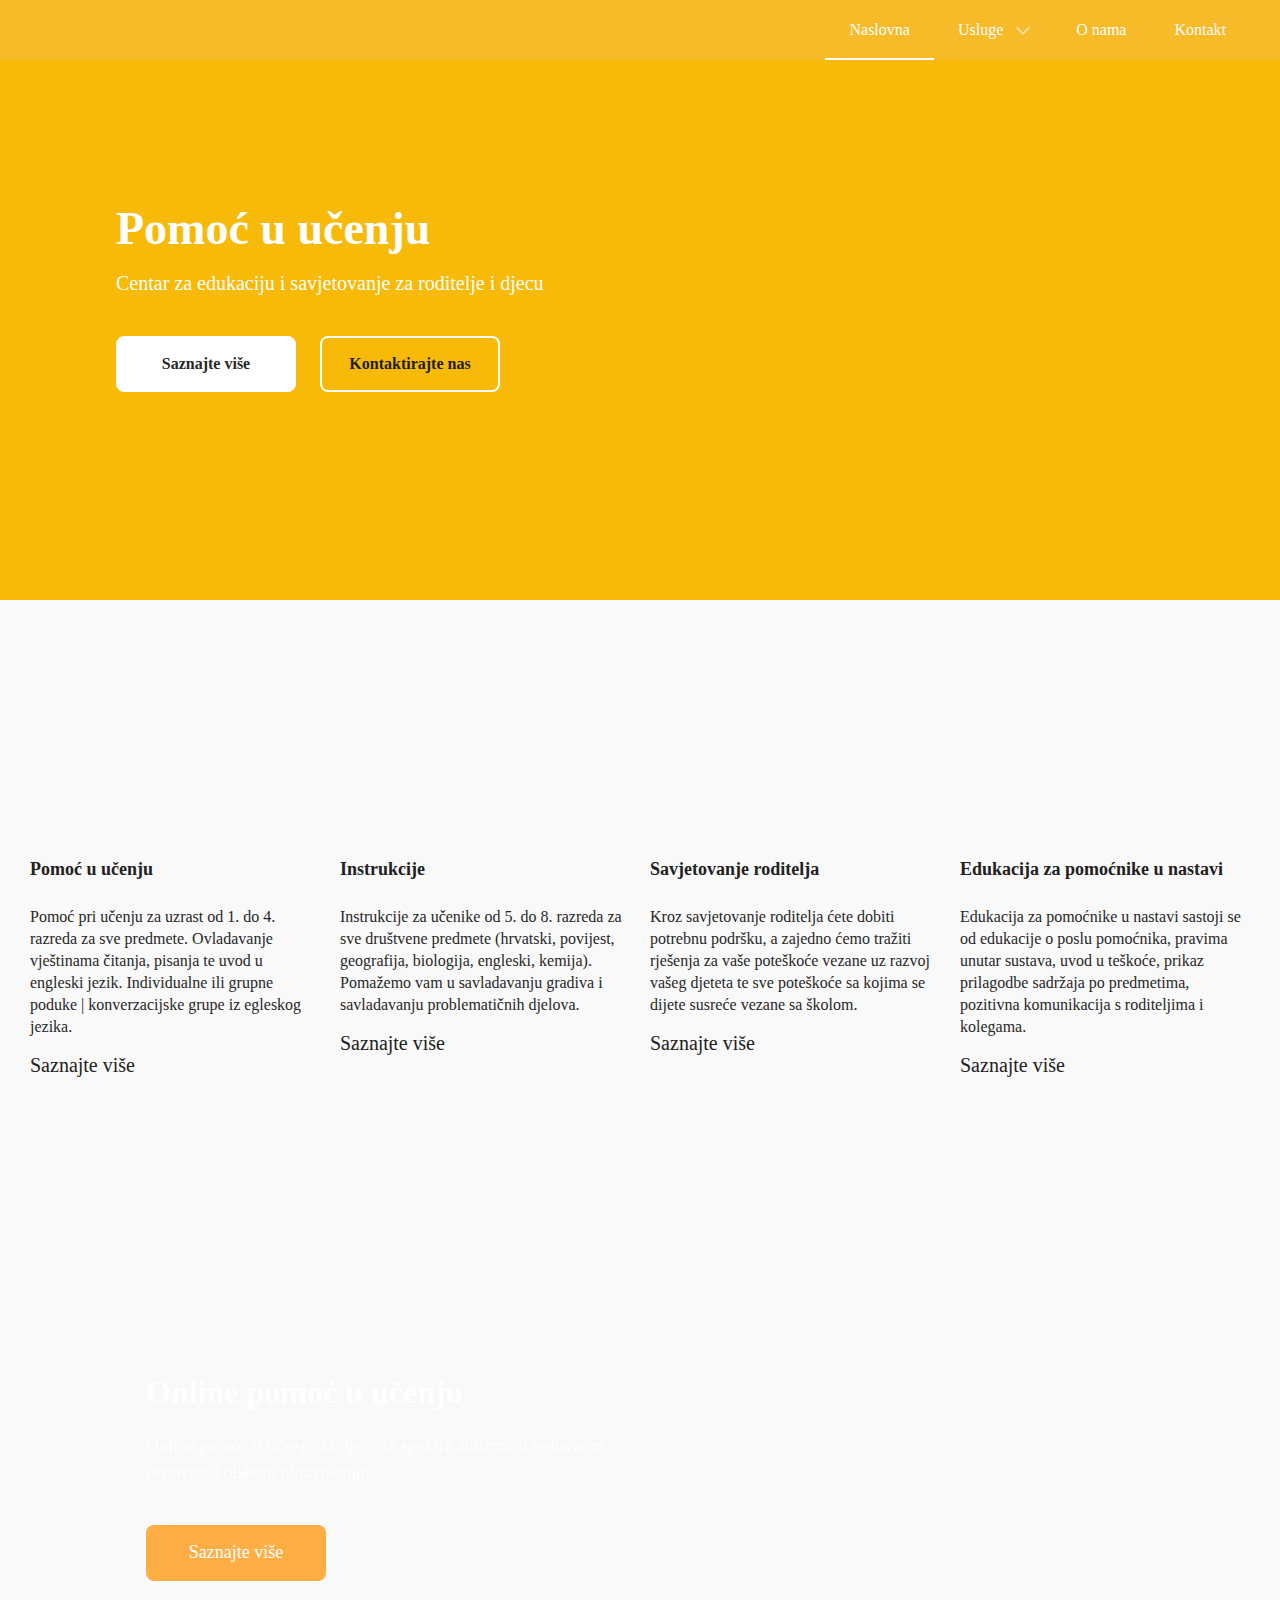
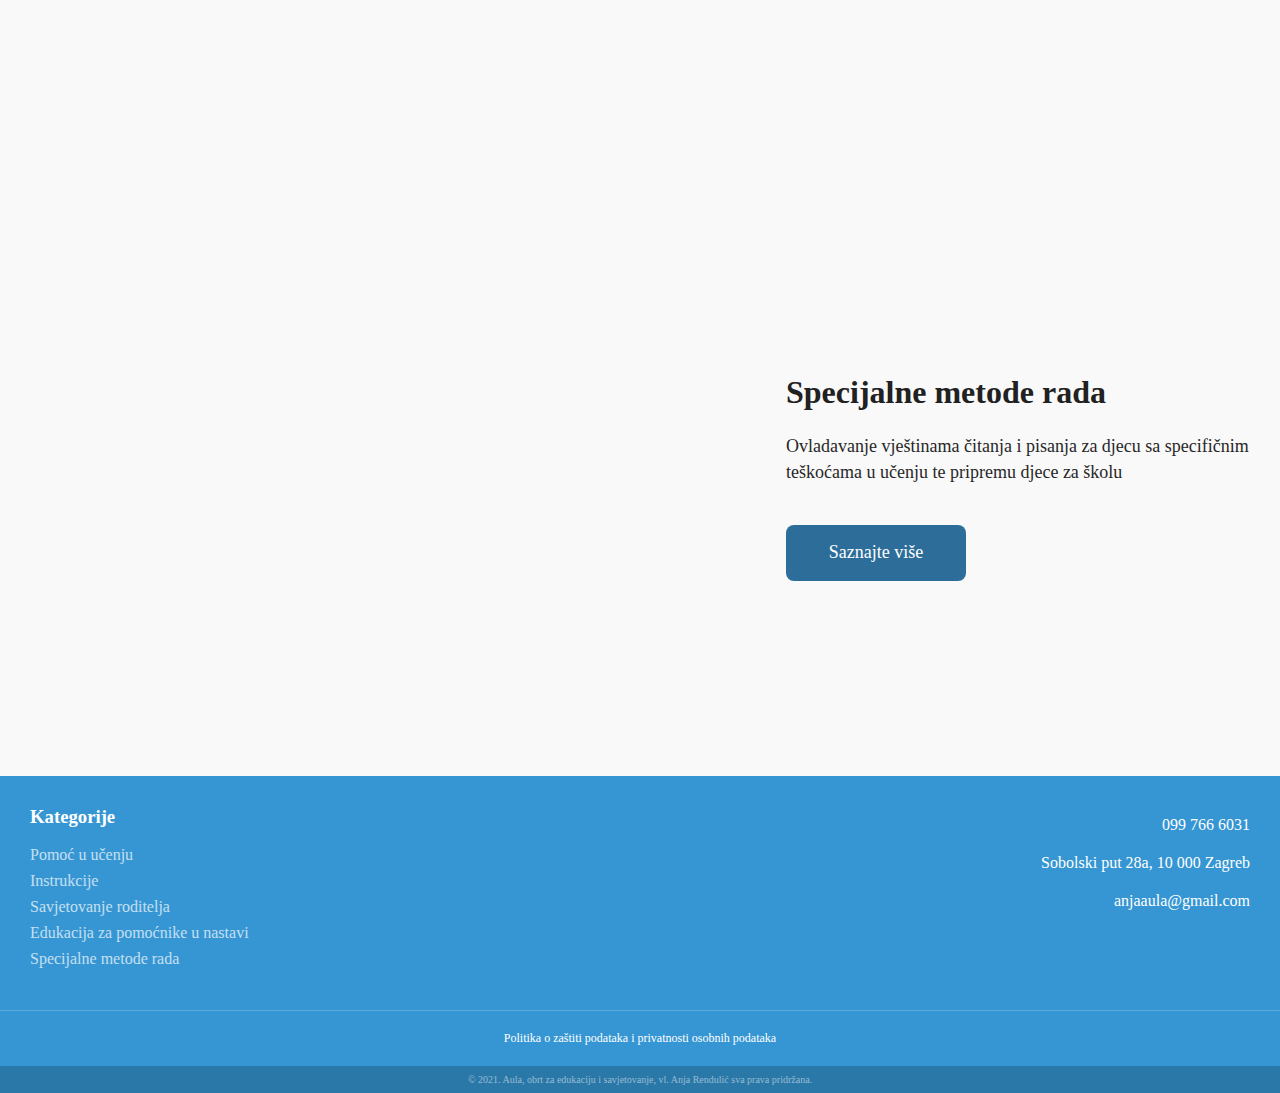
==== commit 64ae8aea: "new changes" ====
--- a/AulaProject-2-master/index.html
+++ b/AulaProject-2-master/index.html
@@ -32,10 +32,6 @@
                     <li><a href="o_nama.html">O nama</a></li>
                     <li><a href="kontakt.html">Kontakt</a></li>
                 </ul>
-                <div class="social-media">
-                    <a target="_blank" href="https://www.facebook.com/anjinaula/" class="facebook"></a>  
-                    <a target="_blank" href="https://www.instagram.com/defektolog_aula/?hl=en" class="instagram"></a>
-                </div>
                 <div class="hamburger">
                     <a class="toggleMenu" onclick="this.classList.toggle('opened');this.setAttribute('aria-expanded', this.classList.contains('opened'))" aria-label="Main Menu">
                         <svg width="48" height="48" viewBox="0 0 120 120">
@@ -54,7 +50,7 @@
         <main class="main-content">
             <div class="main-content-container">
                 <div class="main-message">
-                    <h2>Pomoć u učenju</h2>
+                    <h1>Pomoć u učenju</h1>
                     <p>Centar za edukaciju i savjetovanje za roditelje i djecu</p>
                     <div class="button-holder">
                         <a href="pomoc_u_ucenju.html">Saznajte više</a>
@@ -71,7 +67,7 @@
                         <div class="category-text">
                             <h2 class="title">Pomoć u učenju</h2>
                             <p>Pomoć pri učenju za uzrast od 1. do 4. razreda za sve predmete. Ovladavanje vještinama čitanja, pisanja te uvod u engleski jezik. Individualne ili grupne poduke | konverzacijske grupe iz egleskog jezika.</p>
-                            <div class="learn-more" href="pomoc_u_učenju"></div>
+                            <p class="learn-more">Saznajte više<span></span></p>
                         </div>
                     </a>
                 </div>
@@ -81,7 +77,7 @@
                         <div class="category-text">
                             <h2 class="title">Instrukcije</h2>
                             <p>Instrukcije za učenike od 5. do 8. razreda za sve društvene predmete (hrvatski, povijest, geografija, biologija, engleski, kemija). Pomažemo vam u savladavanju gradiva i savladavanju problematičnih djelova.</p>
-                            <div class="learn-more" href="instrukcije.html"></div>
+                            <p class="learn-more">Saznajte više<span></span></p>
                         </div>
                     </a>
                 </div>
@@ -90,8 +86,8 @@
                         <div class="image consulting"></div>
                         <div class="category-text">
                             <h2 class="title">Savjetovanje roditelja </h2>
-                            <p>Kroz savjetovanje roditelja ćete dobiti potrebnu podršku, a zajedno ćemo tražiti rješenja za vaše poteškoće vezane uz razvoj vašeg djeteta te poteškoće vezane sa školom.</p>
-                            <div class="learn-more" href="savjetovanje_roditelja.html"></div>
+                            <p>Kroz savjetovanje roditelja ćete dobiti potrebnu podršku, a zajedno ćemo tražiti rješenja za vaše poteškoće vezane uz razvoj vašeg djeteta te sve poteškoće sa kojima se dijete susreće vezane sa školom.</p>
+                            <p class="learn-more">Saznajte više<span></span></p>
                         </div>
                     </a>
                 </div>
@@ -100,8 +96,8 @@
                         <div class="image education"></div>
                         <div class="category-text">
                             <h2 class="title">Edukacija za pomoćnike u nastavi</h2>
-                            <p>Edukacija o poslu pomoćnika, pravima unutar sustava, uvod u teškoće, prikaz prilagodbe sadržaja po predmetima, pozitivna komunikacija s roditeljima i kolegama.</p>
-                            <div class="learn-more" href="edukacija_za_pomocnike.html"></div>
+                            <p>Edukacija za pomoćnike u nastavi sastoji se od edukacije o poslu pomoćnika, pravima unutar sustava, uvod u teškoće, prikaz prilagodbe sadržaja po predmetima, pozitivna komunikacija s roditeljima i kolegama.</p>
+                            <p class="learn-more">Saznajte više<span></span></p>
                         </div>
                     </a>
                 </div>
@@ -136,7 +132,7 @@
                 <div class="right-footer-content">
                     <div class="contact-holder">
                         <a href="tel:0997666031" class="phone-number">099 766 6031</a>
-                        <a href="kontakt.html" class="address">Sobolski put 28a, 10 000 Zagreb</a>
+                        <a href="kontakt.html"  class="address">Sobolski put 28a, 10 000 Zagreb</a>
                         <a href="mailto:aula@aula.hr" class="mail">anjaaula@gmail.com</a>
                     </div>
                     <div class="social-media">
--- a/AulaProject-2-master/style.css
+++ b/AulaProject-2-master/style.css
@@ -63,7 +63,7 @@
 
 header nav {
   width: 100%;
-  max-width: 1400px;
+  max-width: 1440px;
   padding: 0 30px;
   margin: auto;
   height: 60px;
@@ -73,7 +73,6 @@
   header nav {
     -ms-grid-columns: auto 50px;
         grid-template-columns: auto 50px;
-    padding: 0;
   }
 }
 
@@ -91,7 +90,6 @@
   header nav .nav-container {
     -ms-grid-columns: 50px;
         grid-template-columns: 50px;
-    padding-left: 20px;
   }
 }
 
@@ -164,7 +162,7 @@
 
 header nav .nav-container .nav-list li a {
   color: white;
-  padding: 0 15px;
+  padding: 0 24px;
   width: 100%;
   height: inherit;
   border-bottom: 2px solid transparent;
@@ -251,7 +249,7 @@
 }
 
 header nav .nav-container ul.drop-down li {
-  padding: 10px;
+  padding: 10px 0;
 }
 
 header nav .nav-container ul.drop-down li:hover {
@@ -283,53 +281,22 @@
   display: block;
 }
 
-header nav .social-media {
-  display: -webkit-box;
-  display: -ms-flexbox;
-  display: flex;
-}
-
-@media only screen and (max-width: 768px) {
-  header nav .social-media {
-    display: none;
-  }
-}
-
-header nav .social-media .facebook, header nav .social-media .instagram {
-  background-image: url(images/facebook.svg);
-  background-size: 30px;
-  background-repeat: no-repeat;
-  background-position: center;
-  opacity: 0.7;
-  -webkit-transition: 0.2s;
-  transition: 0.2s;
-  width: 50px;
-  height: 60px;
-}
-
-header nav .social-media .facebook:hover, header nav .social-media .instagram:hover {
-  opacity: 1;
-}
-
-header nav .social-media .instagram {
-  background-image: url(images/instagram.svg);
-}
-
-header nav .hamburger {
+header .hamburger {
   display: none;
 }
 
 @media only screen and (max-width: 768px) {
-  header nav .hamburger {
+  header .hamburger {
     display: block;
   }
-  header nav .hamburger:hover {
+  header .hamburger:hover {
     background: rgba(0, 0, 0, 0) !important;
   }
 }
 
-header nav .hamburger svg {
+header .hamburger svg {
   margin-top: 10px;
+  margin-right: -10px;
 }
 
 @media only screen and (max-width: 768px) {
@@ -387,6 +354,11 @@
   }
 }
 
+h1 {
+  line-height: 42px;
+  font-weight: 500;
+}
+
 .content {
   height: 100%;
   width: 100%;
@@ -398,7 +370,7 @@
 
 .content .content-holder {
   width: 100%;
-  max-width: 1400px;
+  max-width: 1440px;
   overflow: hidden;
 }
 
@@ -426,9 +398,8 @@
 
 .content .main-content .main-content-container {
   height: 100%;
-  max-width: 1400px;
-  width: 100%;
-  padding: 0 30px;
+  max-width: 1440px;
+  width: 100%;
   left: 50%;
   -webkit-transform: translateX(-50%);
           transform: translateX(-50%);
@@ -444,21 +415,22 @@
 @media only screen and (max-width: 768px) {
   .content .main-content .main-content-container {
     background-size: auto 60%;
-    background-position: center center;
+    background-position: top 20px center;
     -webkit-transition: 0.3s;
     transition: 0.3s;
     width: 100%;
   }
 }
 
-@media only screen and (max-width: 480x) {
+@media only screen and (max-width: 480px) {
   .content .main-content .main-content-container {
-    padding: 0 25px;
+    background-size: auto 52%;
+    background-position: top 32px center;
   }
 }
 
 .content .main-content .main-content-container .main-message {
-  margin-left: 112px;
+  margin-left: 116px;
   position: absolute;
   top: 50%;
   width: 500px;
@@ -469,7 +441,7 @@
 @media only screen and (max-width: 1200px) {
   .content .main-content .main-content-container .main-message {
     width: 100%;
-    background-color: rgba(0, 0, 0, 0.25);
+    background-color: rgba(0, 0, 0, 0.2);
     left: -112px;
     padding: 50px;
   }
@@ -477,29 +449,47 @@
 
 @media only screen and (max-width: 768px) {
   .content .main-content .main-content-container .main-message {
-    padding: 40px;
-    width: 100%;
-    margin-top: 40px;
-  }
+    background-color: transparent;
+    top: 78%;
+  }
+}
+
+@media only screen and (max-width: 480px) {
+  .content .main-content .main-content-container .main-message {
+    top: 74%;
+  }
+}
+
+.content .main-content .main-content-container .main-message h1 {
+  color: white;
+  font-size: 46px;
+  font-weight: 600;
 }
 
 @media only screen and (max-width: 1200px) {
-  .content .main-content .main-content-container .main-message h2 {
+  .content .main-content .main-content-container .main-message h1 {
     text-align: center;
   }
 }
 
-@media only screen and (max-width: 480px) {
-  .content .main-content .main-content-container .main-message h2 {
-    font-size: 28px;
+@media only screen and (max-width: 768px) {
+  .content .main-content .main-content-container .main-message h1 {
+    font-size: 40px;
+  }
+}
+
+@media only screen and (max-width: 480px) {
+  .content .main-content .main-content-container .main-message h1 {
+    font-size: 30px;
   }
 }
 
 .content .main-content .main-content-container .main-message p {
   font-weight: 400px;
   color: white;
-  padding-top: 10px;
-  font-size: 18px;
+  padding-top: 20px;
+  line-height: 26px;
+  font-size: 20px;
 }
 
 @media only screen and (max-width: 1200px) {
@@ -511,13 +501,16 @@
 @media only screen and (max-width: 480px) {
   .content .main-content .main-content-container .main-message p {
     font-size: 14px;
+    padding-top: 8px;
   }
 }
 
 .content .main-content .main-content-container .main-message .button-holder {
   width: 100%;
   margin-top: 40px;
-  float: left;
+  display: -webkit-box;
+  display: -ms-flexbox;
+  display: flex;
 }
 
 @media only screen and (max-width: 1200px) {
@@ -540,23 +533,31 @@
     -webkit-box-align: center;
         -ms-flex-align: center;
             align-items: center;
-    margin-top: 30px;
+    margin-top: 20px;
   }
 }
 
 .content .main-content .main-content-container .main-message .button-holder a {
-  padding: 12px;
-  border-radius: 5px;
+  border-radius: 8px;
   background: white;
+  font-weight: 600;
   font-size: 16px;
-  color: #000;
+  color: #282828;
   display: block;
   width: 180px;
-  text-align: center;
+  height: 56px;
   -webkit-transition: 0.2s;
   transition: 0.2s;
   border: 1px solid #fff;
-  float: left;
+  display: -webkit-box;
+  display: -ms-flexbox;
+  display: flex;
+  -webkit-box-pack: center;
+      -ms-flex-pack: center;
+          justify-content: center;
+  -webkit-box-align: center;
+      -ms-flex-align: center;
+          align-items: center;
 }
 
 .content .main-content .main-content-container .main-message .button-holder a:hover {
@@ -568,7 +569,7 @@
   .content .main-content .main-content-container .main-message .button-holder a {
     font-size: 14px;
     width: 140px;
-    padding: 9px;
+    height: 44px;
   }
 }
 
@@ -580,9 +581,19 @@
 }
 
 .content .main-content .main-content-container .main-message .button-holder .darken {
+  color: #1d1d1d;
+  border: 2px solid white;
+  margin-left: 24px;
+  background: transparent;
+}
+
+.content .main-content .main-content-container .main-message .button-holder .darken:hover {
+  background-color: #C79000;
   color: white;
-  background: #d19005;
-  margin-left: 24px;
+  border: none;
+  font-weight: 500;
+  -webkit-box-shadow: none;
+          box-shadow: none;
 }
 
 @media only screen and (max-width: 480px) {
@@ -606,7 +617,7 @@
 
 .section-holder .category-grid {
   width: 100%;
-  max-width: 1400px;
+  max-width: 1440px;
   margin: auto;
   margin-top: 60px;
   display: -ms-grid;
@@ -629,13 +640,12 @@
   .section-holder .category-grid {
     -ms-grid-columns: 1fr;
         grid-template-columns: 1fr;
-    grid-gap: 60px;
-  }
-}
-
-@media only screen and (max-width: 768px) {
+  }
+}
+
+@media only screen and (max-width: 480px) {
   .section-holder .category-grid {
-    padding: 0 25px;
+    grid-gap: 40px;
   }
 }
 
@@ -653,30 +663,43 @@
 .section-holder .category-grid .category-content h2 {
   font-size: 18px;
   font-weight: 600;
-  padding: 30px 0 10px 0;
-  color: #000;
+  padding-top: 28px;
+  color: #212121;
+  line-height: 42px;
 }
 
 @media only screen and (max-width: 768px) {
   .section-holder .category-grid .category-content h2 {
-    font-size: 20px;
+    font-size: 28px;
+    padding-top: 24px;
   }
 }
 
 @media only screen and (max-width: 480px) {
   .section-holder .category-grid .category-content h2 {
-    font-size: 16px;
+    font-size: 18px;
     padding-top: 14px;
   }
 }
 
 .section-holder .category-grid .category-content p {
-  color: #000;
+  color: #272727;
+  padding-top: 16px;
+  line-height: 22px;
+}
+
+@media only screen and (max-width: 768px) {
+  .section-holder .category-grid .category-content p {
+    width: 80%;
+    margin: auto;
+  }
 }
 
 @media only screen and (max-width: 480px) {
   .section-holder .category-grid .category-content p {
     font-size: 14px;
+    width: 100%;
+    padding-top: 0;
   }
 }
 
@@ -694,6 +717,21 @@
   background-size: 110%;
 }
 
+@media only screen and (max-width: 768px) {
+  .section-holder .category-grid .category-content .image {
+    padding-bottom: 44%;
+    background-size: 80%;
+    margin: auto;
+  }
+}
+
+@media only screen and (max-width: 480px) {
+  .section-holder .category-grid .category-content .image {
+    padding-bottom: 55%;
+    background-size: 100%;
+  }
+}
+
 .section-holder .category-grid .category-content .learning-help {
   background-image: url(images/pomoc-u-ucenju.svg);
 }
@@ -711,32 +749,46 @@
 }
 
 .section-holder .category-grid .category-content .learn-more {
-  width: 26px;
-  height: 26px;
-  background-color: #7CCCFF;
-  border-radius: 50%;
-  background-image: url(images/next.png);
-  background-size: 20px;
+  color: #212121;
+  font-size: 20px;
+  display: -webkit-box;
+  display: -ms-flexbox;
+  display: flex;
+  -webkit-box-align: center;
+      -ms-flex-align: center;
+          align-items: center;
+}
+
+.section-holder .category-grid .category-content .learn-more span {
+  background-image: url(images/learnmore-arrow.svg);
+  height: 20px;
+  width: 20px;
+  margin-left: 8px;
   background-repeat: no-repeat;
-  position: absolute;
-  right: 0;
-  bottom: -30px;
-  background-position: center;
-}
-
-.section-holder .category-grid .category-content .learn-more:hover {
-  background-color: #3aa0df;
-}
-
-@media only screen and (max-width: 480px) {
+}
+
+.section-holder .category-grid .category-content .learn-more span:hover {
+  background-image: url(images/learnMore-hover.svg);
+}
+
+@media only screen and (max-width: 768px) {
   .section-holder .category-grid .category-content .learn-more {
-    font-size: 14px;
+    -webkit-box-pack: center;
+        -ms-flex-pack: center;
+            justify-content: center;
+  }
+}
+
+@media only screen and (max-width: 480px) {
+  .section-holder .category-grid .category-content .learn-more {
+    font-size: 16px;
+    padding-top: 14px;
   }
 }
 
 .section-holder .online-learning, .section-holder .learning-methods {
   width: 100%;
-  max-width: 1400px;
+  max-width: 1440px;
   margin: auto;
   height: 600px;
   background-image: url(images/online-ucenje.svg);
@@ -764,7 +816,7 @@
   -webkit-transform: translateY(-50%);
           transform: translateY(-50%);
   position: absolute;
-  padding-left: 120px;
+  padding-left: 146px;
 }
 
 @media only screen and (max-width: 768px) {
@@ -779,12 +831,19 @@
 
 @media only screen and (max-width: 480px) {
   .section-holder .online-learning .text-container, .section-holder .learning-methods .text-container {
-    padding: 50px 0px 0 25px;
+    padding-left: 30px;
+  }
+}
+
+@media only screen and (max-width: 360px) {
+  .section-holder .online-learning .text-container, .section-holder .learning-methods .text-container {
+    padding-top: 30px !important;
   }
 }
 
 .section-holder .online-learning .text-container h2, .section-holder .learning-methods .text-container h2 {
   font-size: 32px;
+  line-height: 42px;
 }
 
 @media only screen and (max-width: 768px) {
@@ -801,45 +860,69 @@
 
 .section-holder .online-learning .text-container p, .section-holder .learning-methods .text-container p {
   font-size: 18px;
-  padding-top: 15px;
+  padding-top: 20px;
+  line-height: 26px;
   color: white;
 }
 
 @media only screen and (max-width: 480px) {
   .section-holder .online-learning .text-container p, .section-holder .learning-methods .text-container p {
     font-size: 15px;
+    padding-top: 0;
+  }
+}
+
+@media only screen and (max-width: 360px) {
+  .section-holder .online-learning .text-container p, .section-holder .learning-methods .text-container p {
+    font-size: 14px;
   }
 }
 
 .section-holder .online-learning .text-container a, .section-holder .learning-methods .text-container a {
-  background-color: #285875;
-  padding: 12px 32px;
+  background-color: #FFAE46;
+  width: 180px;
+  height: 56px;
   color: white;
-  margin-top: 25px;
+  margin-top: 40px;
   display: inline-block;
   -webkit-transition: 0.2s;
   transition: 0.2s;
   font-size: 18px;
-  border-radius: 5px;
+  border-radius: 8px;
+  display: -webkit-box;
+  display: -ms-flexbox;
+  display: flex;
+  -webkit-box-align: center;
+      -ms-flex-align: center;
+          align-items: center;
+  -webkit-box-pack: center;
+      -ms-flex-pack: center;
+          justify-content: center;
 }
 
 @media only screen and (max-width: 768px) {
   .section-holder .online-learning .text-container a, .section-holder .learning-methods .text-container a {
-    padding: 12px 16px;
     font-size: 16px;
     margin-top: 15px;
   }
 }
 
-@media only screen and (max-width: 320px) {
+@media only screen and (max-width: 480px) {
   .section-holder .online-learning .text-container a, .section-holder .learning-methods .text-container a {
-    padding: 8px 8px;
-    font-size: 12px;
+    width: 140px;
+    height: 44px;
+  }
+}
+
+@media only screen and (max-width: 360px) {
+  .section-holder .online-learning .text-container a, .section-holder .learning-methods .text-container a {
+    width: 128px;
+    font-size: 14px;
   }
 }
 
 .section-holder .online-learning .text-container a:hover, .section-holder .learning-methods .text-container a:hover {
-  padding: 16px 36px;
+  height: 60px;
 }
 
 @media only screen and (max-width: 480px) {
@@ -900,13 +983,13 @@
 
 @media only screen and (max-width: 480px) {
   .section-holder .learning-methods {
-    padding-bottom: 114%;
-  }
-}
-
-@media only screen and (max-width: 320px) {
+    padding-bottom: 110%;
+  }
+}
+
+@media only screen and (max-width: 360px) {
   .section-holder .learning-methods {
-    padding-bottom: 135%;
+    padding-bottom: 130%;
   }
 }
 
@@ -924,8 +1007,18 @@
   }
 }
 
-.section-holder .learning-methods .text-container h2, .section-holder .learning-methods .text-container p {
-  color: #000;
+@media only screen and (max-width: 360px) {
+  .section-holder .learning-methods .text-container {
+    padding-top: 0 !important;
+  }
+}
+
+.section-holder .learning-methods .text-container h2 {
+  color: #212121;
+}
+
+.section-holder .learning-methods .text-container p {
+  color: #272727;
 }
 
 .section-holder .learning-methods .text-container a {
@@ -950,7 +1043,7 @@
 
 footer .footer-content {
   width: 100%;
-  max-width: 1400px;
+  max-width: 1440px;
   margin: auto;
   padding: 30px;
   display: -ms-grid;
@@ -1039,10 +1132,11 @@
 }
 
 footer .footer-content .right-footer-content .contact-holder a {
-  padding-right: 30px;
   font-size: 16px;
-  padding: 8px 30px 5px 5px;
-  display: block;
+  padding: 10px 0 10px 30px;
+  display: -webkit-box;
+  display: -ms-flexbox;
+  display: flex;
 }
 
 @media only screen and (max-width: 768px) {
@@ -1059,22 +1153,22 @@
 footer .footer-content .right-footer-content .contact-holder .phone-number {
   background-image: url(images/phone.svg);
   background-repeat: no-repeat;
-  background-size: 18px;
-  background-position: right center;
+  background-size: 16px;
+  background-position: left center;
 }
 
 footer .footer-content .right-footer-content .contact-holder .address {
   background-image: url(images/location.svg);
   background-repeat: no-repeat;
-  background-size: 18px;
-  background-position: right center;
+  background-size: 16px;
+  background-position: left center;
 }
 
 footer .footer-content .right-footer-content .contact-holder .mail {
   background-image: url(images/mail.svg);
   background-repeat: no-repeat;
-  background-size: 18px;
-  background-position: right center;
+  background-size: 16px;
+  background-position: left center;
 }
 
 footer .footer-content .right-footer-content .social-media {
@@ -1097,28 +1191,19 @@
   }
 }
 
-footer .footer-content .right-footer-content .social-media .facebook, footer .footer-content .right-footer-content .social-media .instagram {
-  width: 35px;
-  height: 35px;
-  background-image: url(images/facebook-f.svg);
-  background-size: 100%;
-  opacity: 0.5;
-  background-repeat: no-repeat;
-}
-
-footer .footer-content .right-footer-content .social-media .facebook:hover, footer .footer-content .right-footer-content .social-media .instagram:hover {
+footer .footer-content .right-footer-content .social-media .instagram, footer .footer-content .right-footer-content .social-media .facebook {
+  width: 40px;
+  height: 40px;
+  background-image: url(images/instagram-social.svg);
+  opacity: 0.8;
+}
+
+footer .footer-content .right-footer-content .social-media .instagram:hover, footer .footer-content .right-footer-content .social-media .facebook:hover {
   opacity: 1;
 }
 
-@media only screen and (max-width: 480px) {
-  footer .footer-content .right-footer-content .social-media .facebook, footer .footer-content .right-footer-content .social-media .instagram {
-    width: 30px;
-    height: 30px;
-  }
-}
-
-footer .footer-content .right-footer-content .social-media .instagram {
-  background-image: url(images/instagram.svg);
+footer .footer-content .right-footer-content .social-media .facebook {
+  background-image: url(images/facebook-social.svg);
 }
 
 footer .bottom-footer-content-1 {
@@ -1144,8 +1229,7 @@
 }
 
 .categories {
-  padding-top: 100px;
-  padding-bottom: 60px;
+  padding: 120px 30px 60px 30px;
 }
 
 @media only screen and (max-width: 768px) {
@@ -1154,16 +1238,22 @@
   }
 }
 
+@media only screen and (max-width: 480px) {
+  .categories {
+    padding-left: 20px;
+    padding-right: 20px;
+  }
+}
+
 .categories .category-container {
-  max-width: 1400px;
+  max-width: 1440px;
   width: 100%;
   margin: 0 auto;
   display: -ms-grid;
   display: grid;
+  grid-gap: 120px;
   -ms-grid-columns: 1fr 1fr;
       grid-template-columns: 1fr 1fr;
-  grid-gap: 40px;
-  padding: 0 30px;
 }
 
 @media only screen and (max-width: 900px) {
@@ -1178,7 +1268,6 @@
     -ms-grid-columns: 1fr;
         grid-template-columns: 1fr;
     grid-gap: 0;
-    padding: 0 25px;
   }
 }
 
@@ -1194,7 +1283,12 @@
   font-size: 36px;
   padding-bottom: 20px;
   border-bottom: 1px solid rgba(0, 0, 0, 0.1);
-  text-align: center;
+}
+
+@media only screen and (max-width: 768px) {
+  .categories .category-container .category-text-container h2 {
+    text-align: center;
+  }
 }
 
 @media only screen and (max-width: 480px) {
@@ -1206,6 +1300,7 @@
 .categories .category-container .category-text-container p {
   padding: 20px 0;
   line-height: 1.5;
+  color: #272727;
 }
 
 @media only screen and (max-width: 480px) {
@@ -1218,6 +1313,7 @@
   border-top: 1px solid rgba(0, 0, 0, 0.1);
   padding-top: 20px;
   line-height: 1.5;
+  color: #212121;
 }
 
 .categories .category-container .category-text-container .price span {
@@ -1234,8 +1330,7 @@
 
 .categories .category-container .picture-container .tutoring, .categories .category-container .picture-container .learning-help, .categories .category-container .picture-container .consulting, .categories .category-container .picture-container .category-learning-methods, .categories .category-container .picture-container .education {
   background-color: #7CCCFF;
-  height: 0px;
-  padding-bottom: 65%;
+  height: 340px;
   margin-top: 62px;
   background-image: url(images/instrukcije.svg);
   background-repeat: no-repeat;
@@ -1251,6 +1346,7 @@
 
 .categories .category-container .picture-container .learning-help {
   background-image: url(images/pomoc-u-ucenju.svg);
+  background-position: left 12px bottom;
 }
 
 .categories .category-container .picture-container .consulting {
@@ -1260,20 +1356,57 @@
 .categories .category-container .picture-container .category-learning-methods {
   background-image: url(images/gm-6.png);
   background-size: auto 90%;
-  background-color: transparent;
 }
 
 .categories .category-container .picture-container .education {
   background-image: url(images/edukacija-za-pomocnike-big.svg);
 }
 
-@media only screen and (max-width: 768px) {
+@media only screen and (max-width: 480px) {
   .contact {
+    padding-bottom: 170px !important;
+  }
+}
+
+.contact-page {
+  width: 80%;
+  height: 600px;
+  margin: auto;
+}
+
+@media only screen and (max-width: 768px) {
+  .contact-page {
+    width: 100%;
     padding-top: 60px;
   }
 }
 
-.contact h3 {
+.contact-page .contact-content {
+  position: absolute;
+  top: 30%;
+  right: 20px;
+}
+
+@media only screen and (max-width: 1000px) {
+  .contact-page .contact-content {
+    left: 12px;
+  }
+}
+
+@media only screen and (max-width: 480px) {
+  .contact-page .contact-content {
+    left: 25%;
+    top: 80%;
+  }
+}
+
+@media only screen and (max-width: 360px) {
+  .contact-page .contact-content {
+    left: 0;
+  }
+}
+
+.contact-page .contact-content h3 {
   color: #3596d3;
   font-size: 32px;
   padding-bottom: 20px;
@@ -1281,74 +1414,78 @@
 }
 
 @media only screen and (max-width: 768px) {
-  .contact h3 {
+  .contact-page .contact-content h3 {
     font-size: 24px;
   }
 }
 
-.contact .contact-content .anja-contact {
-  width: 160px;
-  height: 160px;
-  background-image: url(images/anja-3.png);
-  background-size: 160px;
-  background-repeat: no-repeat;
-  border-radius: 50%;
-  margin: auto;
-  position: relative;
-  z-index: 2;
-}
-
-@media only screen and (max-width: 480px) {
-  .contact .contact-content .anja-contact {
-    width: 140px;
-    height: 140px;
-    background-size: 140px;
-  }
-}
-
-.contact .contact-content .contact-info {
-  -webkit-box-shadow: 0 3px 3px rgba(0, 0, 0, 0.2);
-          box-shadow: 0 3px 3px rgba(0, 0, 0, 0.2);
-  width: 340px;
+.contact-page .contact-content .contact-info {
+  background-color: #2086c5;
+  border-radius: 8px;
+  width: 260px;
   height: auto;
-  margin: auto;
-  padding-top: -20px;
-  padding-bottom: 30px;
-}
-
-@media only screen and (max-width: 480px) {
-  .contact .contact-content .contact-info {
-    -webkit-box-shadow: 0 3px 3px rgba(0, 0, 0, 0.2);
-            box-shadow: 0 3px 3px rgba(0, 0, 0, 0.2);
+  padding: 30px;
+}
+
+@media only screen and (max-width: 480px) {
+  .contact-page .contact-content .contact-info {
     width: 100%;
-    max-width: 320px;
-    margin: auto;
-    margin-top: -20px;
-    padding-bottom: 20px;
-  }
-}
-
-.contact .contact-content .contact-info p {
-  color: #555;
-  padding-top: 5px;
-  text-align: center;
-}
-
-.contact .contact-content .contact-info p:first-child {
-  padding-top: 44px;
-}
-
-@media only screen and (max-width: 480px) {
-  .contact .contact-content .contact-info p {
+    max-width: 220px;
+  }
+}
+
+@media only screen and (max-width: 480px) {
+  .contact-page .contact-content .contact-info {
+    width: 100%;
+    max-width: 220px;
+  }
+}
+
+@media only screen and (max-width: 360px) {
+  .contact-page .contact-content .contact-info {
+    width: 100%;
+    max-width: 200px;
+  }
+}
+
+.contact-page .contact-content .contact-info h4 {
+  color: white;
+  text-transform: uppercase;
+}
+
+.contact-page .contact-content .contact-info p {
+  color: white;
+  text-align: left;
+}
+
+@media only screen and (max-width: 480px) {
+  .contact-page .contact-content .contact-info p {
     font-size: 15px;
   }
 }
 
-.contact .contact-content .contact-info .contact-us {
-  padding: 12px 0;
-  width: 160px;
-  border-radius: 5px;
-  background: #316b90;
+@media only screen and (max-width: 360px) {
+  .contact-page .contact-content .contact-info p {
+    font-size: 14px;
+  }
+}
+
+.contact-page .contact-content .contact-info p .opacity {
+  opacity: 0.6;
+  font-size: 14px;
+}
+
+@media only screen and (max-width: 360px) {
+  .contact-page .contact-content .contact-info p .opacity {
+    font-size: 12px;
+  }
+}
+
+.contact-page .contact-content .contact-info .contact-us {
+  padding: 14px 0;
+  width: 148px;
+  border-radius: 8px;
+  background: #035f9a;
   font-size: 16px;
   color: white;
   display: block;
@@ -1356,19 +1493,29 @@
   -webkit-transition: 0.2s;
   transition: 0.2s;
   margin: auto;
-  margin-top: 30px;
-}
-
-@media only screen and (max-width: 480px) {
-  .contact .contact-content .contact-info .contact-us {
-    font-size: 15px;
-    width: 146px;
-    margin-top: 20px;
-  }
-}
-
-.map-container {
-  margin-top: 55px;
+  margin-top: 10px;
+}
+
+@media only screen and (max-width: 480px) {
+  .contact-page .contact-content .contact-info .contact-us {
+    font-size: 14px;
+    width: 134px;
+    margin-top: 0;
+  }
+}
+
+@media only screen and (max-width: 360px) {
+  .contact-page .contact-content .contact-info .contact-us {
+    width: 124px;
+  }
+}
+
+.contact-page .map-container {
+  position: relative;
+}
+
+.contact-page .map-container .mapouter {
+  position: relative;
 }
 
 .line {
@@ -1430,10 +1577,13 @@
   }
 }
 
-@media only screen and (max-width: 900px) {
+.about-us {
+  grid-gap: 60px !important;
+}
+
+@media only screen and (max-width: 768px) {
   .about-us {
-    padding-top: 60px !important;
-    grid-gap: 40px !important;
+    padding-top: 60px;
   }
 }
 
@@ -1476,6 +1626,18 @@
   }
 }
 
+@media only screen and (max-width: 768px) {
+  .about-us .anja-images .image {
+    padding-bottom: 134%;
+  }
+}
+
+@media only screen and (max-width: 480px) {
+  .about-us .anja-images .image {
+    padding-bottom: 80%;
+  }
+}
+
 .about-us .anja-images .image.top {
   background-image: url(images/anja-1.png);
 }
@@ -1504,14 +1666,16 @@
 
 @media only screen and (max-width: 480px) {
   .about-us .anja-images .image.bottom {
-    background-size: 80%;
-    background-position: center bottom;
+    background-size: 60%;
+    background-position: top;
     margin-top: 0 !important;
   }
 }
 
 .about-us .about-us-text p {
   line-height: 1.5;
+  text-align: center;
+  color: #272727;
 }
 
 @media only screen and (max-width: 480px) {
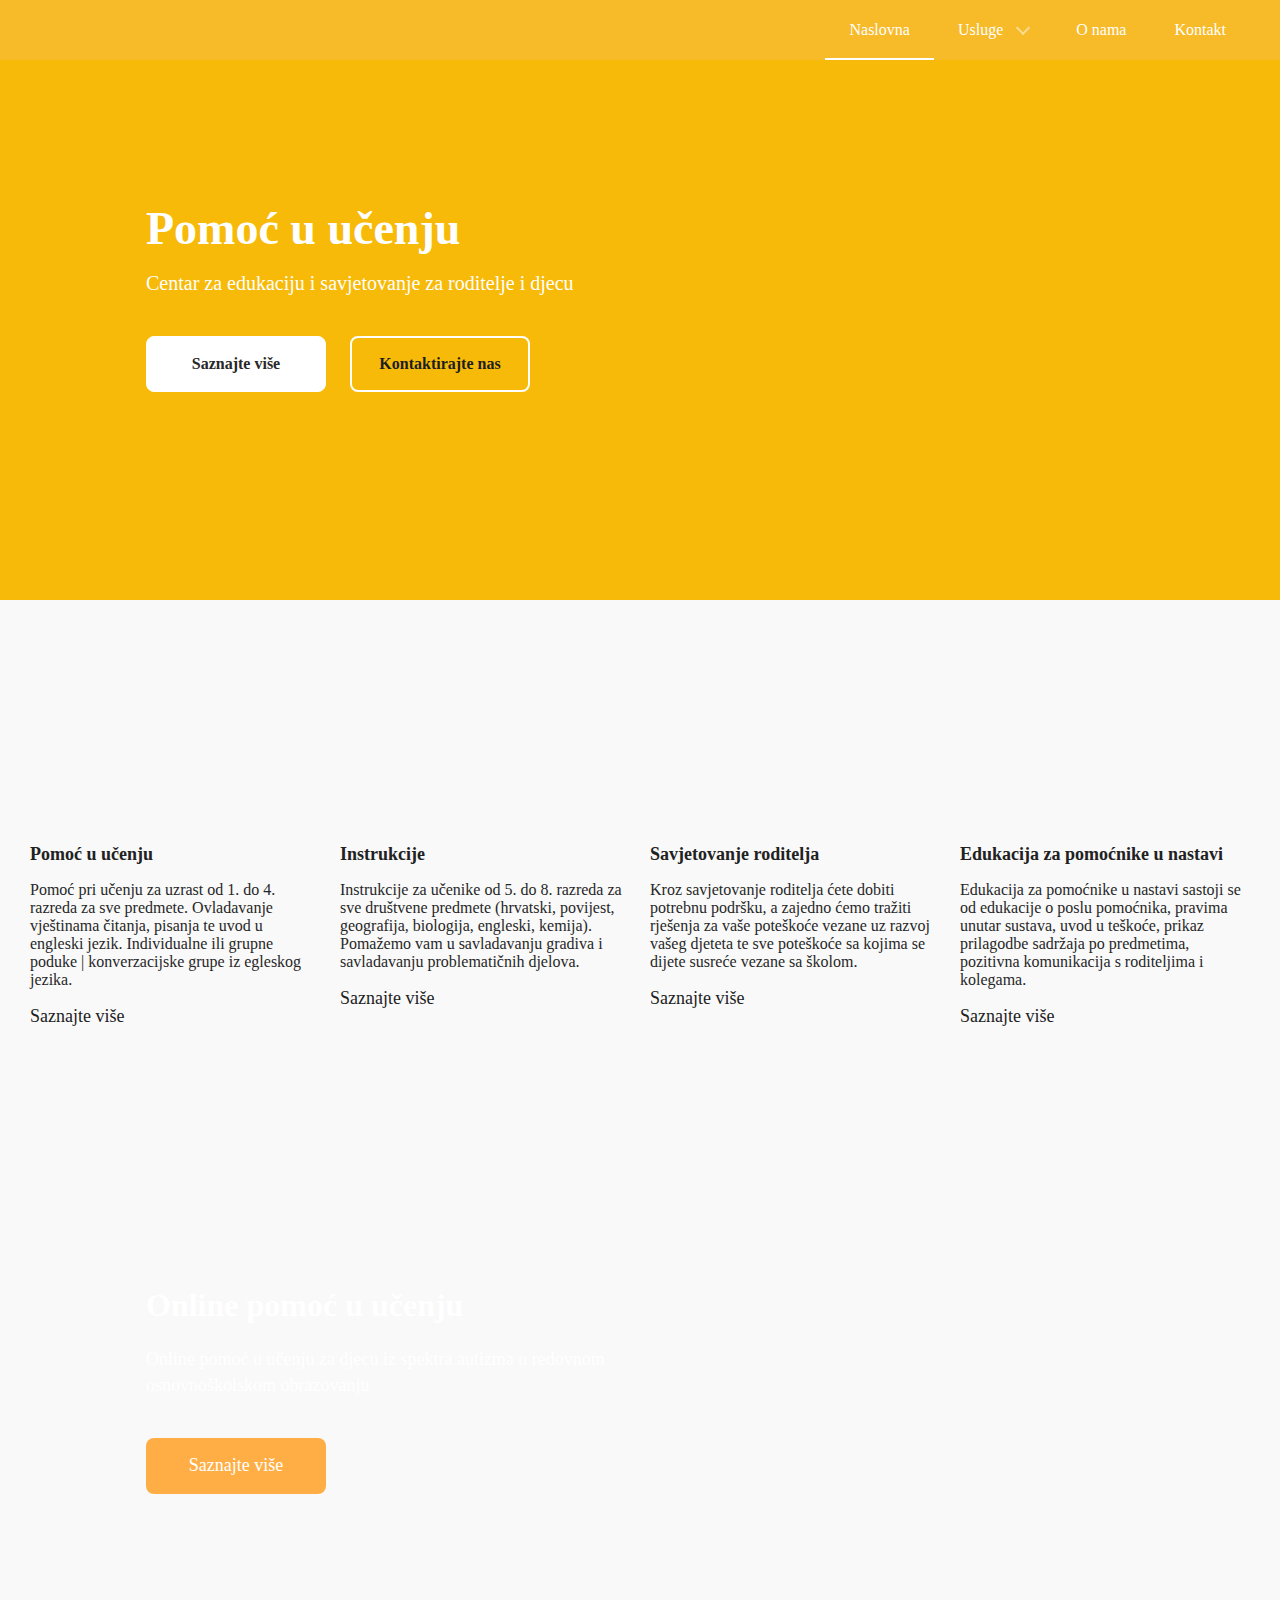
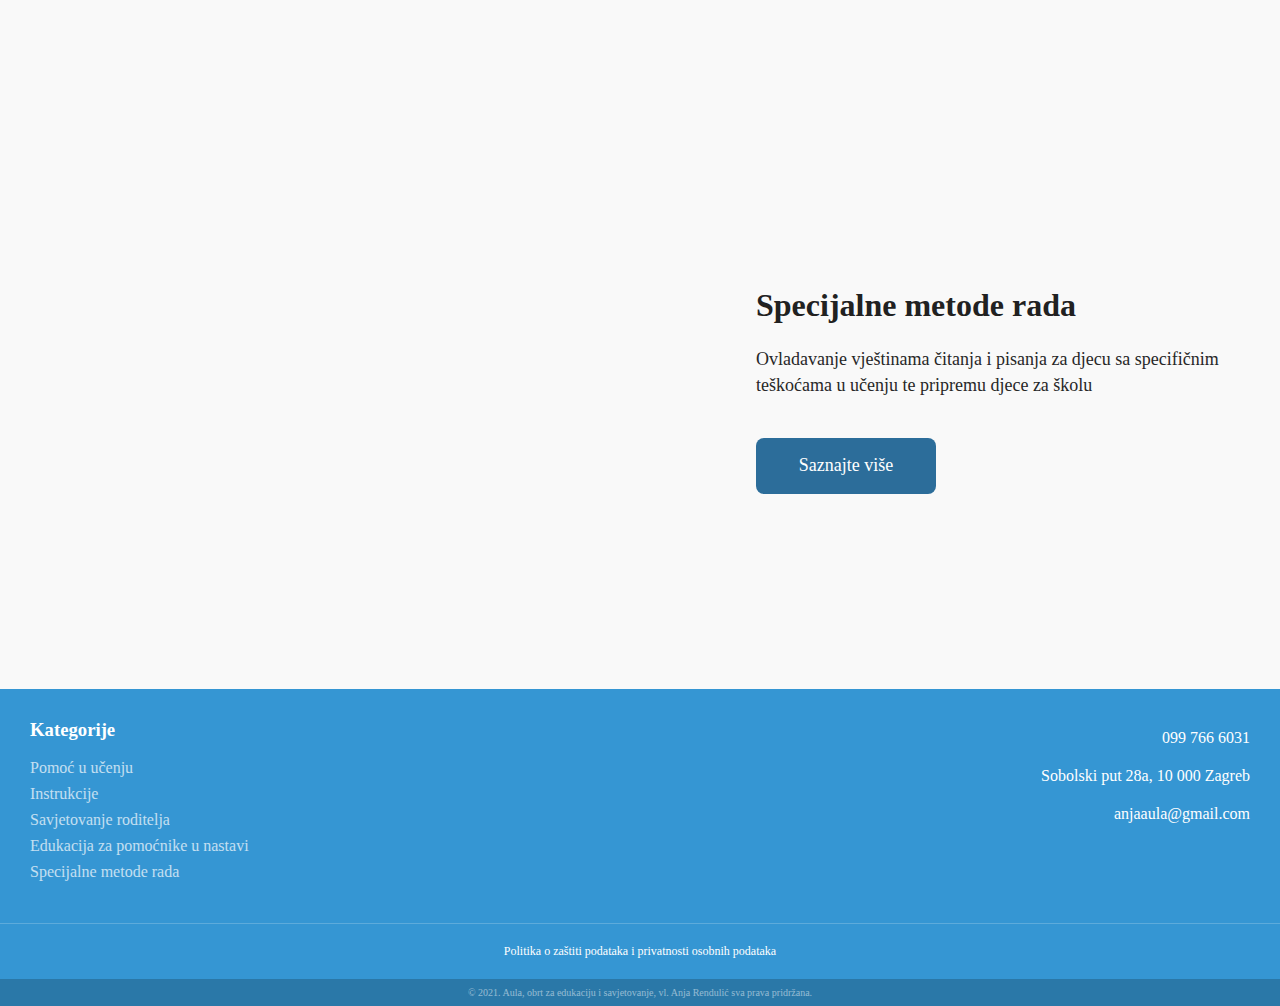
==== commit 9959c747: "new changes" ====
--- a/AulaProject-2-master/index.html
+++ b/AulaProject-2-master/index.html
@@ -102,21 +102,23 @@
                     </a>
                 </div>
             </section>
-                <section class="online-learning">
-                    <div class="text-container">
-                        <h2>Online pomoć u učenju</h2>
-                        <p>Online pomoć u učenju za djecu iz spektra autizma u redovnom<br> osnovnoškolskom obrazovanju</p>
-                        <a href="pomoc_u_ucenju.html">Saznajte više<span></span></a>
-                    </div>
-                </section>
-                <section class="learning-methods">
-                    <div class="text-container">
-                        <h2>Specijalne metode rada</h2>
-                        <p>Ovladavanje vještinama čitanja i pisanja za djecu sa specifičnim teškoćama u učenju te
-                            pripremu djece za školu</p>
-                        <a href="specijalne_metode_rada.html">Saznajte više<span></span></a>
-                    </div>
-                </section>
+            <div class="service-holder">
+            <section class="online-learning">
+                <div class="text-container">
+                    <h2>Online pomoć u učenju</h2>
+                    <p>Online pomoć u učenju za djecu iz spektra autizma u redovnom<br> osnovnoškolskom obrazovanju</p>
+                    <a href="pomoc_u_ucenju.html">Saznajte više<span></span></a>
+                </div>
+            </section>
+            <section class="learning-methods">
+                <div class="text-container">
+                    <h2>Specijalne metode rada</h2>
+                    <p>Ovladavanje vještinama čitanja i pisanja za djecu sa specifičnim teškoćama u učenju te
+                        pripremu djece za školu</p>
+                    <a href="specijalne_metode_rada.html">Saznajte više<span></span></a>
+                </div>
+            </section>
+            </div>
         </div>
         <footer>
             <div class="footer-content">
--- a/AulaProject-2-master/style.css
+++ b/AulaProject-2-master/style.css
@@ -44,6 +44,7 @@
   font-family: roboto;
   overflow: hidden;
   overflow-y: scroll;
+  background-color: #f9f9f9;
 }
 
 a {
@@ -162,8 +163,8 @@
 
 header nav .nav-container .nav-list li a {
   color: white;
+  width: 100%;
   padding: 0 24px;
-  width: 100%;
   height: inherit;
   border-bottom: 2px solid transparent;
   border-top: 2px solid transparent;
@@ -185,7 +186,7 @@
 }
 
 header nav .nav-container .nav-list li:hover {
-  background: #da9708;
+  background: #E4AA0F;
 }
 
 @media only screen and (max-width: 768px) {
@@ -213,7 +214,7 @@
 
 header nav .nav-container ul.drop-down {
   position: absolute;
-  background-color: #da9708;
+  background-color: #E4AA0F;
   width: 300px;
   display: -webkit-box;
   display: -ms-flexbox;
@@ -253,7 +254,7 @@
 }
 
 header nav .nav-container ul.drop-down li:hover {
-  background: rgba(0, 0, 0, 0.2);
+  background: rgba(0, 0, 0, 0.1);
   color: white;
 }
 
@@ -363,7 +364,6 @@
   height: 100%;
   width: 100%;
   position: relative;
-  background-color: #f9f9f9;
   -webkit-transition: 0.5s;
   transition: 0.5s;
 }
@@ -398,7 +398,6 @@
 
 .content .main-content .main-content-container {
   height: 100%;
-  max-width: 1440px;
   width: 100%;
   left: 50%;
   -webkit-transform: translateX(-50%);
@@ -410,6 +409,7 @@
   background-position: right -30px center;
   -webkit-transition: 0.3s;
   transition: 0.3s;
+  padding: 0 30px;
 }
 
 @media only screen and (max-width: 768px) {
@@ -611,14 +611,13 @@
 .section-holder {
   width: 100%;
   width: 100%;
+  max-width: 1440px;
   overflow: hidden;
   margin: auto;
 }
 
 .section-holder .category-grid {
   width: 100%;
-  max-width: 1440px;
-  margin: auto;
   margin-top: 60px;
   display: -ms-grid;
   display: grid;
@@ -640,12 +639,14 @@
   .section-holder .category-grid {
     -ms-grid-columns: 1fr;
         grid-template-columns: 1fr;
+    padding: 0;
   }
 }
 
 @media only screen and (max-width: 480px) {
   .section-holder .category-grid {
-    grid-gap: 40px;
+    grid-gap: 40px !important;
+    padding: 0 24px;
   }
 }
 
@@ -663,15 +664,13 @@
 .section-holder .category-grid .category-content h2 {
   font-size: 18px;
   font-weight: 600;
-  padding-top: 28px;
+  margin-top: 24px;
   color: #212121;
-  line-height: 42px;
 }
 
 @media only screen and (max-width: 768px) {
   .section-holder .category-grid .category-content h2 {
     font-size: 28px;
-    padding-top: 24px;
   }
 }
 
@@ -684,14 +683,13 @@
 
 .section-holder .category-grid .category-content p {
   color: #272727;
-  padding-top: 16px;
-  line-height: 22px;
+  margin-top: 16px;
 }
 
 @media only screen and (max-width: 768px) {
   .section-holder .category-grid .category-content p {
     width: 80%;
-    margin: auto;
+    margin: 16px auto 16px auto;
   }
 }
 
@@ -750,7 +748,7 @@
 
 .section-holder .category-grid .category-content .learn-more {
   color: #212121;
-  font-size: 20px;
+  font-size: 18px;
   display: -webkit-box;
   display: -ms-flexbox;
   display: flex;
@@ -760,15 +758,16 @@
 }
 
 .section-holder .category-grid .category-content .learn-more span {
-  background-image: url(images/learnmore-arrow.svg);
-  height: 20px;
-  width: 20px;
+  background-image: url(images/learnMore-hover.svg);
+  height: 24px;
+  width: 24px;
+  background-position: center;
   margin-left: 8px;
   background-repeat: no-repeat;
 }
 
 .section-holder .category-grid .category-content .learn-more span:hover {
-  background-image: url(images/learnMore-hover.svg);
+  background-image: url(images/learnmore-arrow.svg);
 }
 
 @media only screen and (max-width: 768px) {
@@ -776,27 +775,35 @@
     -webkit-box-pack: center;
         -ms-flex-pack: center;
             justify-content: center;
+    font-size: 18px;
   }
 }
 
 @media only screen and (max-width: 480px) {
   .section-holder .category-grid .category-content .learn-more {
     font-size: 16px;
-    padding-top: 14px;
+  }
+}
+
+.section-holder .service-holder {
+  padding: 0 30px;
+}
+
+@media only screen and (max-width: 768px) {
+  .section-holder .service-holder {
+    padding: 0;
   }
 }
 
 .section-holder .online-learning, .section-holder .learning-methods {
   width: 100%;
-  max-width: 1440px;
-  margin: auto;
   height: 600px;
   background-image: url(images/online-ucenje.svg);
   background-size: 100%;
   background-position: center;
   background-repeat: no-repeat;
   position: relative;
-  margin-top: 100px;
+  margin-top: 60px;
 }
 
 @media only screen and (max-width: 768px) {
@@ -806,7 +813,7 @@
     background-position: bottom right -30px;
     background-size: auto 100%;
     padding-bottom: 120%;
-    margin: 60px 0;
+    margin-top: 60px;
   }
 }
 
@@ -816,12 +823,12 @@
   -webkit-transform: translateY(-50%);
           transform: translateY(-50%);
   position: absolute;
-  padding-left: 146px;
+  padding-left: 116px;
 }
 
 @media only screen and (max-width: 768px) {
   .section-holder .online-learning .text-container, .section-holder .learning-methods .text-container {
-    padding: 50px 30px 30px 50px;
+    padding: 50px 80px;
     -webkit-transform: none;
             transform: none;
     top: 0;
@@ -831,7 +838,7 @@
 
 @media only screen and (max-width: 480px) {
   .section-holder .online-learning .text-container, .section-holder .learning-methods .text-container {
-    padding-left: 30px;
+    padding-left: 24px;
   }
 }
 
@@ -868,7 +875,8 @@
 @media only screen and (max-width: 480px) {
   .section-holder .online-learning .text-container p, .section-holder .learning-methods .text-container p {
     font-size: 15px;
-    padding-top: 0;
+    padding-top: 14px;
+    line-height: 20px;
   }
 }
 
@@ -902,8 +910,7 @@
 
 @media only screen and (max-width: 768px) {
   .section-holder .online-learning .text-container a, .section-holder .learning-methods .text-container a {
-    font-size: 16px;
-    margin-top: 15px;
+    margin-top: 18px;
   }
 }
 
@@ -933,7 +940,7 @@
     background-size: auto 100%;
     padding-bottom: 130%;
     margin-bottom: 60px;
-    margin-top: 60px;
+    margin-top: 40px;
     width: calc(100% + 60px);
   }
 }
@@ -1000,14 +1007,12 @@
 @media only screen and (max-width: 768px) {
   .section-holder .learning-methods .text-container {
     width: 100%;
-    top: 0px;
-    padding-top: 0;
     -webkit-transform: none;
             transform: none;
   }
 }
 
-@media only screen and (max-width: 360px) {
+@media only screen and (max-width: 480px) {
   .section-holder .learning-methods .text-container {
     padding-top: 0 !important;
   }
@@ -1059,8 +1064,14 @@
         grid-template-rows: 1fr 1fr;
     -ms-grid-columns: 1fr;
         grid-template-columns: 1fr;
-    padding: 25px;
+    padding: 30px;
     padding-top: 0;
+  }
+}
+
+@media only screen and (max-width: 480px) {
+  footer .footer-content {
+    padding: 0 24px;
   }
 }
 
@@ -1151,7 +1162,7 @@
 }
 
 footer .footer-content .right-footer-content .contact-holder .phone-number {
-  background-image: url(images/phone.svg);
+  background-image: url(images/phone-icon.svg);
   background-repeat: no-repeat;
   background-size: 16px;
   background-position: left center;
@@ -1191,11 +1202,17 @@
   }
 }
 
+@media only screen and (max-width: 480px) {
+  footer .footer-content .right-footer-content .social-media {
+    padding: 20px 0;
+  }
+}
+
 footer .footer-content .right-footer-content .social-media .instagram, footer .footer-content .right-footer-content .social-media .facebook {
   width: 40px;
   height: 40px;
   background-image: url(images/instagram-social.svg);
-  opacity: 0.8;
+  opacity: 0.6;
 }
 
 footer .footer-content .right-footer-content .social-media .instagram:hover, footer .footer-content .right-footer-content .social-media .facebook:hover {
@@ -1230,6 +1247,9 @@
 
 .categories {
   padding: 120px 30px 60px 30px;
+  width: 100%;
+  max-width: 1440px;
+  margin: auto;
 }
 
 @media only screen and (max-width: 768px) {
@@ -1246,7 +1266,6 @@
 }
 
 .categories .category-container {
-  max-width: 1440px;
   width: 100%;
   margin: 0 auto;
   display: -ms-grid;
@@ -1344,6 +1363,24 @@
   }
 }
 
+@media only screen and (max-width: 768px) {
+  .categories .category-container .picture-container .tutoring, .categories .category-container .picture-container .learning-help, .categories .category-container .picture-container .consulting, .categories .category-container .picture-container .category-learning-methods, .categories .category-container .picture-container .education {
+    padding-bottom: 60%;
+  }
+}
+
+@media only screen and (max-width: 480px) {
+  .categories .category-container .picture-container .tutoring, .categories .category-container .picture-container .learning-help, .categories .category-container .picture-container .consulting, .categories .category-container .picture-container .category-learning-methods, .categories .category-container .picture-container .education {
+    height: 280px;
+  }
+}
+
+@media only screen and (max-width: 360px) {
+  .categories .category-container .picture-container .tutoring, .categories .category-container .picture-container .learning-help, .categories .category-container .picture-container .consulting, .categories .category-container .picture-container .category-learning-methods, .categories .category-container .picture-container .education {
+    height: 220px;
+  }
+}
+
 .categories .category-container .picture-container .learning-help {
   background-image: url(images/pomoc-u-ucenju.svg);
   background-position: left 12px bottom;
@@ -1362,9 +1399,15 @@
   background-image: url(images/edukacija-za-pomocnike-big.svg);
 }
 
-@media only screen and (max-width: 480px) {
+@media only screen and (max-width: 768px) {
   .contact {
-    padding-bottom: 170px !important;
+    padding: 120px 0 60px 0 !important;
+  }
+}
+
+@media only screen and (max-width: 480px) {
+  .contact {
+    padding-bottom: 160px !important;
   }
 }
 
@@ -1372,13 +1415,6 @@
   width: 80%;
   height: 600px;
   margin: auto;
-}
-
-@media only screen and (max-width: 768px) {
-  .contact-page {
-    width: 100%;
-    padding-top: 60px;
-  }
 }
 
 .contact-page .contact-content {
@@ -1425,13 +1461,6 @@
   width: 260px;
   height: auto;
   padding: 30px;
-}
-
-@media only screen and (max-width: 480px) {
-  .contact-page .contact-content .contact-info {
-    width: 100%;
-    max-width: 220px;
-  }
 }
 
 @media only screen and (max-width: 480px) {
@@ -1570,7 +1599,7 @@
     background-size: 25px;
     background-repeat: no-repeat;
     background-position: center;
-    bottom: 5px;
+    bottom: 28px;
     right: 14px;
     border-radius: 50%;
     z-index: 10;
@@ -1704,7 +1733,7 @@
 }
 
 @media only screen and (max-width: 768px) {
-  .about-us .picture-container-video {
+  .about-us .container-video {
     width: 100%;
     margin: auto;
   }
